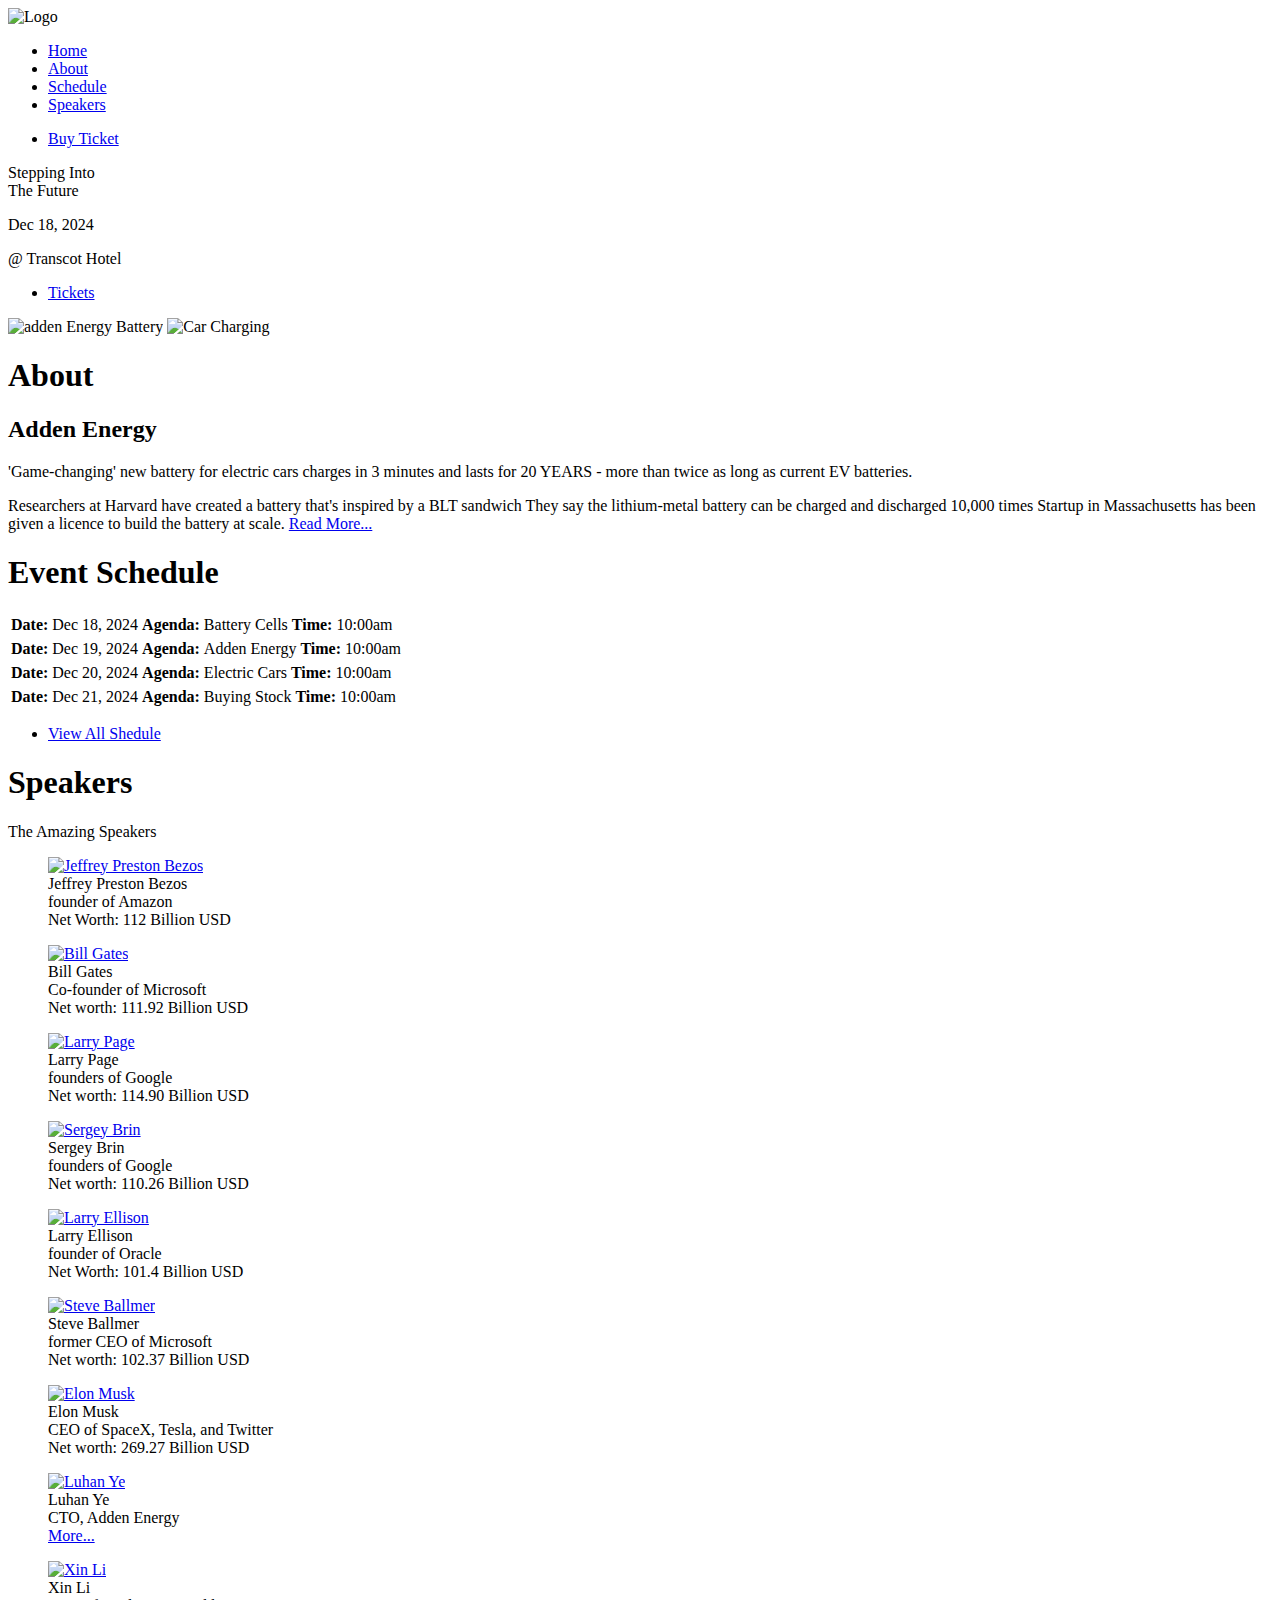
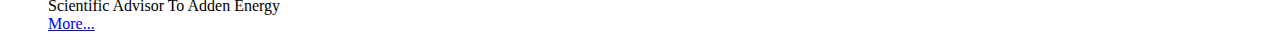
==== index.html @ 8a5a6073 "Add files via upload" ====
<!DOCTYPE html>
<html lang="en">
<head>
    <link rel="stylesheet" href="Css/style.css">
    <meta charset="UTF-8">
    <meta name="viewport" content="width=device-width, initial-scale=1.0"/>
    <meta name="application-name" content="Conference"/>
    <meta name="author" content="Heavens"/>
    <meta name="description" content="This is the Official Conference Webpage"/>
    <meta name="keywords" content="Conference, Ticket, Event"/>
    <title>Conference</title>
</head>
<body>
    <div class="container">
        <header>
            <!-- Menu -->
            <div class="top">
                <div class="logo">
                    <img src="Images/White Conference Logo.png" alt="Logo">
                </div>
                <div class="nav">
                    <ul>
                        <!-- <img src="Images/Conference Logo.png" alt="Logo"> -->
                        <li><a href="#top">Home</a></li>
                        <li><a href="#about">About</a></li>
                        <li><a href="#shedule">Schedule</a></li>
                        <li><a href="#speakers">Speakers</a></li>
                    </ul>
                </div>
                <div class="ticket">
                    <ul>
                        <li><a href="booking.html">Buy Ticket</a></li>
                    </ul>
                </div>
            </div>
            <!-- Main Page -->
            <section id="home">
                <div class="main">
                    <p class="theme">Stepping Into <br> The Future</p>
                    <p>Dec 18, 2024</p>
                    <p>@ Transcot Hotel</p>
                    <div class="mainTicket">
                        <ul>
                            <li><a href="booking.html">Tickets</a></li>
                        </ul>
                    </div>
                </div>
            </section>
        </header>
        <section id="about">
            <!-- About Page -->
            <div class="countDown">
                <img src="Images/battery.jpg" alt="adden Energy Battery"> 
                <img src="Images/carCharging.jpg" alt="Car Charging">
                <!-- <caption>Count Down</caption> -->
                <figcaption>
                    <p id="DDay"></p>
                </figcaption>
                    <script>
                    // Set the date we're counting down to
                    var countDownDate = new Date("Dec 18, 2024 15:37:25").getTime();

                    // Update the count down every 1 second
                    var x = setInterval(function() {

                    // Get today's date and time
                    var now = new Date().getTime();
                        
                    // Find the distance between now and the count down date
                    var distance = countDownDate - now;
                        
                    // Time calculations for days, hours, minutes and seconds
                    var days = Math.floor(distance / (1000 * 60 * 60 * 24));
                    var hours = Math.floor((distance % (1000 * 60 * 60 * 24)) / (1000 * 60 * 60));
                    var minutes = Math.floor((distance % (1000 * 60 * 60)) / (1000 * 60));
                    var seconds = Math.floor((distance % (1000 * 60)) / 1000);
                        
                    // Output the result in an element with id="demo"
                    document.getElementById("DDay").innerHTML = days + "D " + hours + "H "
                    + minutes + "M " + seconds + "S ";
                        
                    // If the count down is over, write some text 
                    if (distance < 0) {
                        clearInterval(x);
                        document.getElementById("DDay").innerHTML = "EXPIRED";
                    }
                    }, 1000);
                    </script>
                <!-- <p>3 Weeks: 5 Days : 24 Hours</p> -->
            </div>
            <div class="about">
                <h1>About </h1>
                <h2>Adden Energy</h2>
                <p>
                    'Game-changing' new battery for electric cars charges in 3 minutes and lasts for 20 YEARS - more than twice as long as current EV batteries.
                </p>
                <p>
                    Researchers at Harvard have created a battery that's inspired by a BLT sandwich
                    They say the lithium-metal battery can be charged and discharged 10,000 times
                    Startup in Massachusetts has been given a licence to build the battery at scale.
                    <a href="https://thesiliconreview.com/2022/09/harvard-adden-energy-electric-vehicles-battery">Read More...</a>
                </p>
            </div>
        </section>
        <section id="shedule">
            <div class="shedule">
                <h1>Event Schedule </h1>
                <table class="table">
                    <tr>
                        <th>Date:</th>
                        <td>Dec 18, 2024</td>
                        <th>Agenda:</th>
                        <td>Battery Cells</td>
                        <th>Time:</th>
                        <td>10:00am</td>
                    </tr>
                </table>
                <table>
                    <tr>
                        <th>Date:</th>
                        <td>Dec 19, 2024</td>
                        <th>Agenda:</th>
                        <td>Adden Energy</td>
                        <th>Time:</th>
                        <td>10:00am</td>
                    </tr>
                </table>
                <table>
                    <tr>
                        <th>Date:</th>
                        <td>Dec 20, 2024</td>
                        <th>Agenda:</th>
                        <td>Electric Cars</td>
                        <th>Time:</th>
                        <td>10:00am</td>
                    </tr>
                </table>
                <table>
                    <tr>
                        <th>Date:</th>
                        <td>Dec 21, 2024</td>
                        <th>Agenda:</th>
                        <td>Buying Stock</td>
                        <th>Time:</th>
                        <td>10:00am</td>
                    </tr>
                </table>
                <div class="viewShedule">
                    <ul>
                        <li><a href="#">View All Shedule</a></li>
                    </ul>
                </div>
            </div>
        </section>
        <section id="speakers">
            <!-- <p>
                Jeff Bezos, founder of Amazon
                Bill Gates, co-founder of Microsoft
                Larry Page and Sergey Brin, founders of Google
                Larry Ellison, founder of Oracle
                Steve Ballmer, former CEO of Microsoft
                Elon Musk, CEO of SpaceX, Tesla, and Twitter, with an estimated net worth of 175 billion U.S. dollars as of December 2022
            </p> -->
            <div class="speakers">
                <h1>Speakers</h1>
                <p>The Amazing Speakers</p>
                <div class="speakersScoll">
                    <article>
                        <figure>
                            <a href="https://www.bing.com/search?q=Jeffrey+Preston+Bezos&cvid=6971df4802f24ceb904c45645fd51935&FORM=ANAB01&PC=U531">
                                <img src="Images/JeffBezos.jpeg" alt="Jeffrey Preston Bezos">
                            </a>                           
                            <figcaption>
                                Jeffrey Preston Bezos<br>
                                founder of Amazon  <br>
                                Net Worth: 112 Billion USD
                            </figcaption>
                        </figure>
                    </article>
                    <article>
                        <figure>
                            <a href="https://www.bing.com/search?q=bill+gates&cvid=a401d408bcec4042b6da2331e4de3d8c&pglt=43&FORM=ANNTA1&PC=U531">
                                <img src="Images/BillGates.jpeg" alt="Bill Gates">
                            </a>
                            <figcaption>
                                Bill Gates <br>
                                Co-founder of Microsoft <br>
                                Net worth: 111.92 Billion USD
                            </figcaption>
                        </figure>
                    </article>
                    <article>
                        <figure>
                            <a href="https://www.bing.com/search?q=Larry+Page&cvid=eb2ca97e550e4eeaade53fe8870aa0d5&FORM=ANAB01&PC=U531">
                                <img src="Images/larryPage.jpeg" alt="Larry Page">
                            </a>
                            <figcaption>
                                Larry Page <br>
                                founders of Google <br>
                                Net worth: 114.90 Billion USD
                            </figcaption>
                        </figure>
                    </article>
                    <article>
                        <figure>
                            <a href="https://www.bing.com/search?q=Sergey+Brin&cvid=3c9c9ada44dd45ca81b48b167e4e3165&FORM=ANAB01&PC=U531">
                                <img src="Images/SergeyBrin.jpeg" alt="Sergey Brin">
                            </a>
                            <figcaption>
                                Sergey Brin <br>
                                founders of Google <br>
                                Net worth: 110.26 Billion USD
                            </figcaption>
                        </figure>
                    </article>
                    <article>
                        <figure>
                            <a href="https://www.bing.com/search?q=Larry+Ellison&cvid=702c16e2c2a445be99c9c946431cabb5&FORM=ANAB01&PC=U531">
                                <img src="Images/LarryEllison.jpeg" alt="Larry Ellison">
                            </a>
                            <figcaption>
                                Larry Ellison <br>
                                founder of Oracle <br>
                                Net Worth: 101.4 Billion USD
                            </figcaption>
                        </figure>
                    </article>
                    <article>
                        <figure>
                            <a href="https://www.bing.com/search?q=Steve+Ballmer&cvid=ecca372b1bdc42b48966cbcf9584f672&FORM=ANAB01&PC=U531">
                                <img src="Images/SteveBallmer.jpeg" alt="Steve Ballmer">
                            </a>
                            <figcaption>
                                Steve Ballmer <br>
                                former CEO of Microsoft <br>
                                Net worth: 102.37 Billion USD
                            </figcaption>
                        </figure>
                    </article>
                    <article>
                        <figure>
                            <a href="https://www.bing.com/search?q=Elon+Musk&cvid=8b1e06f440b0483786d3217087493631&FORM=ANAB01&PC=U531">
                                <img src="Images/ElonMusk.jpeg" alt="Elon Musk">
                            </a>
                            <figcaption>
                                Elon Musk <br>
                                CEO of SpaceX, Tesla, and Twitter <br>
                                Net worth: 269.27 Billion USD
                            </figcaption>
                        </figure>
                    </article>
                    <article>
                        <figure>
                            <a href="https://web.facebook.com/heavens.love.71/?_rdc=1&_rdr">
                                <img src="Images/Luhan Ye.png" alt="Luhan Ye">
                            </a>
                            <figcaption>
                                Luhan Ye <br>
                                CTO, Adden Energy <br>
                                <a href="https://www.addenenergy.com/team">More...</a>
                            </figcaption>
                        </figure>
                    </article>
                    <article>
                        <figure>
                            <a href="https://www.bing.com/search?q=Xin+Li%2C+Scientific+Advisor+to+Adden+Energy&cvid=74337c74f5ab467582aff6472af3c214&pglt=43&FORM=ANNTA1&PC=U531">
                                <img src="Images/Xin Li.jpeg" alt="Xin Li">
                            </a>
                            <figcaption>
                                Xin Li <br>
                                Scientific Advisor To Adden Energy <br>
                                <a href="https://seas.harvard.edu/news/2022/09/fast-charging-over-10000-cycles-future-electric-vehicles-harvard-engineers-solid-state">More...</a>
                            </figcaption>
                        </figure>
                    </article>
                </div>
            </div>
        </section>
        <footer>
            <p></p>
        </footer>
    </div>
</body>
</html>
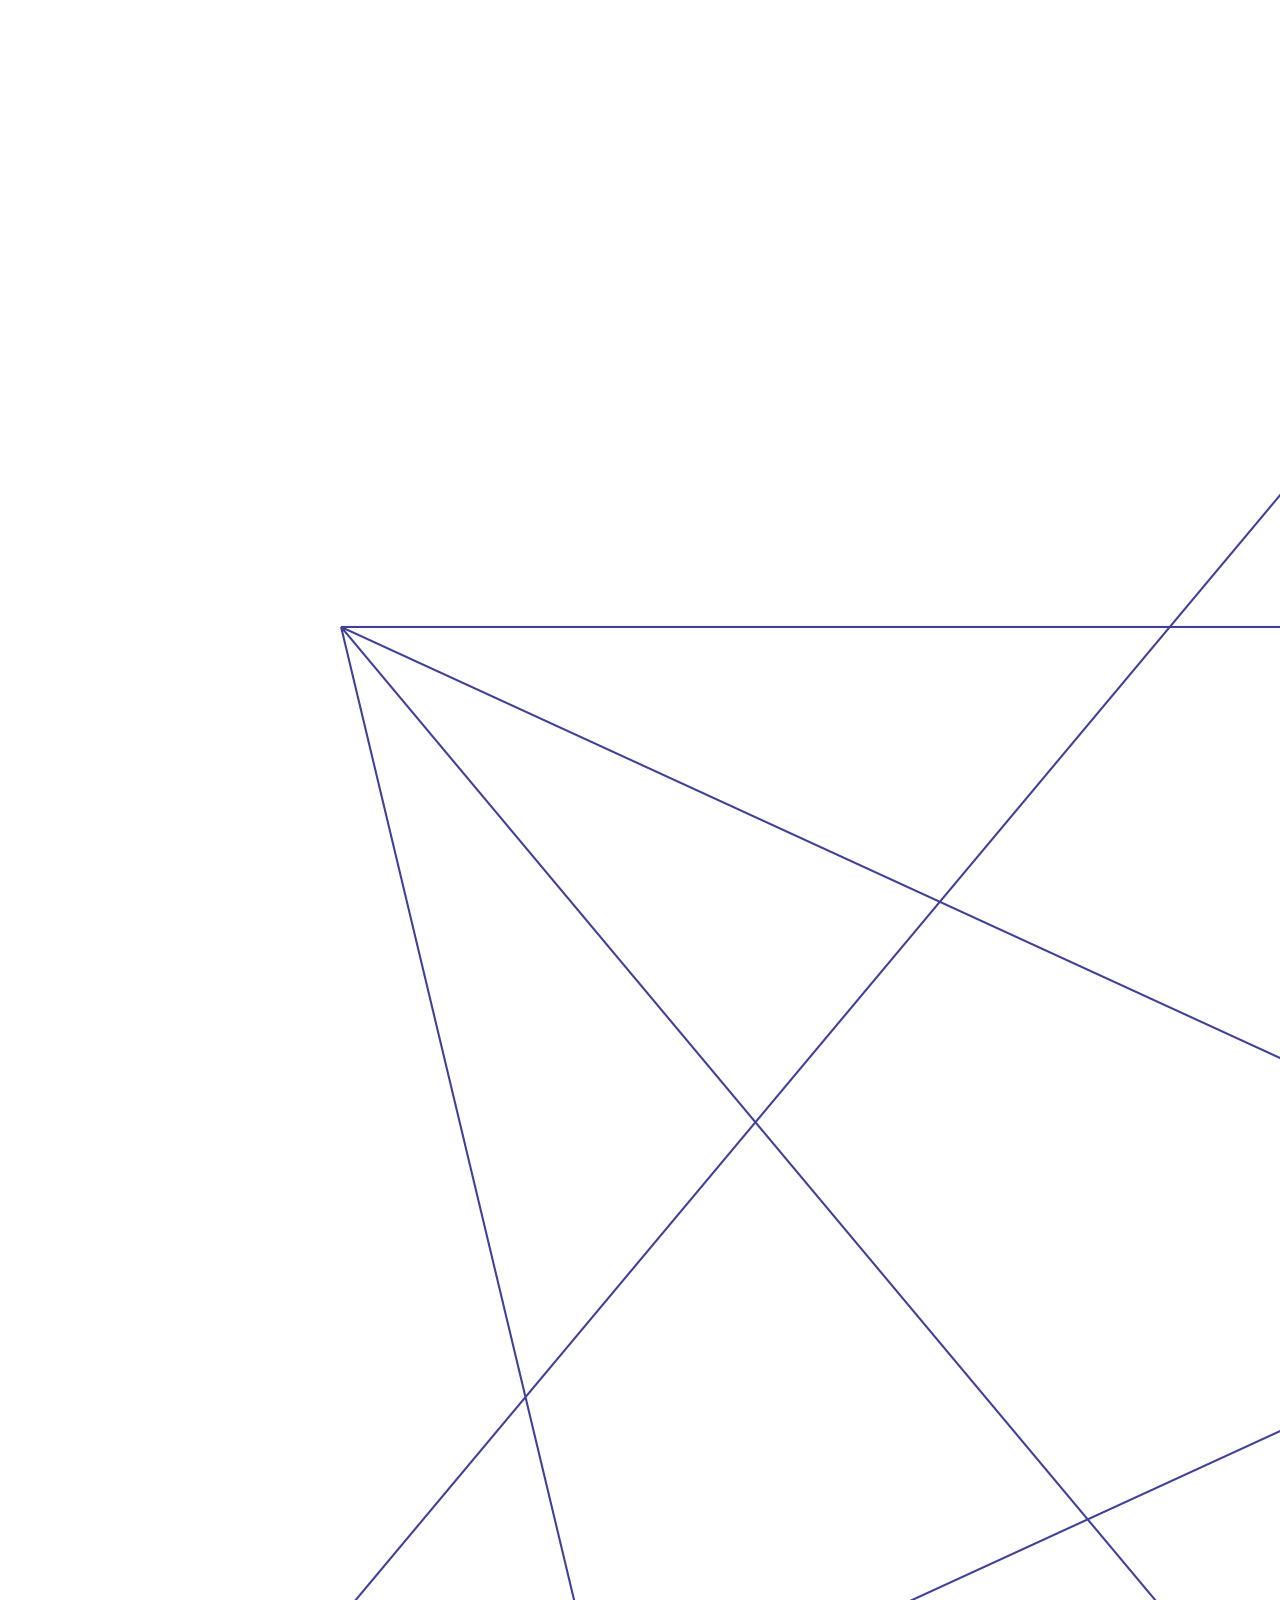
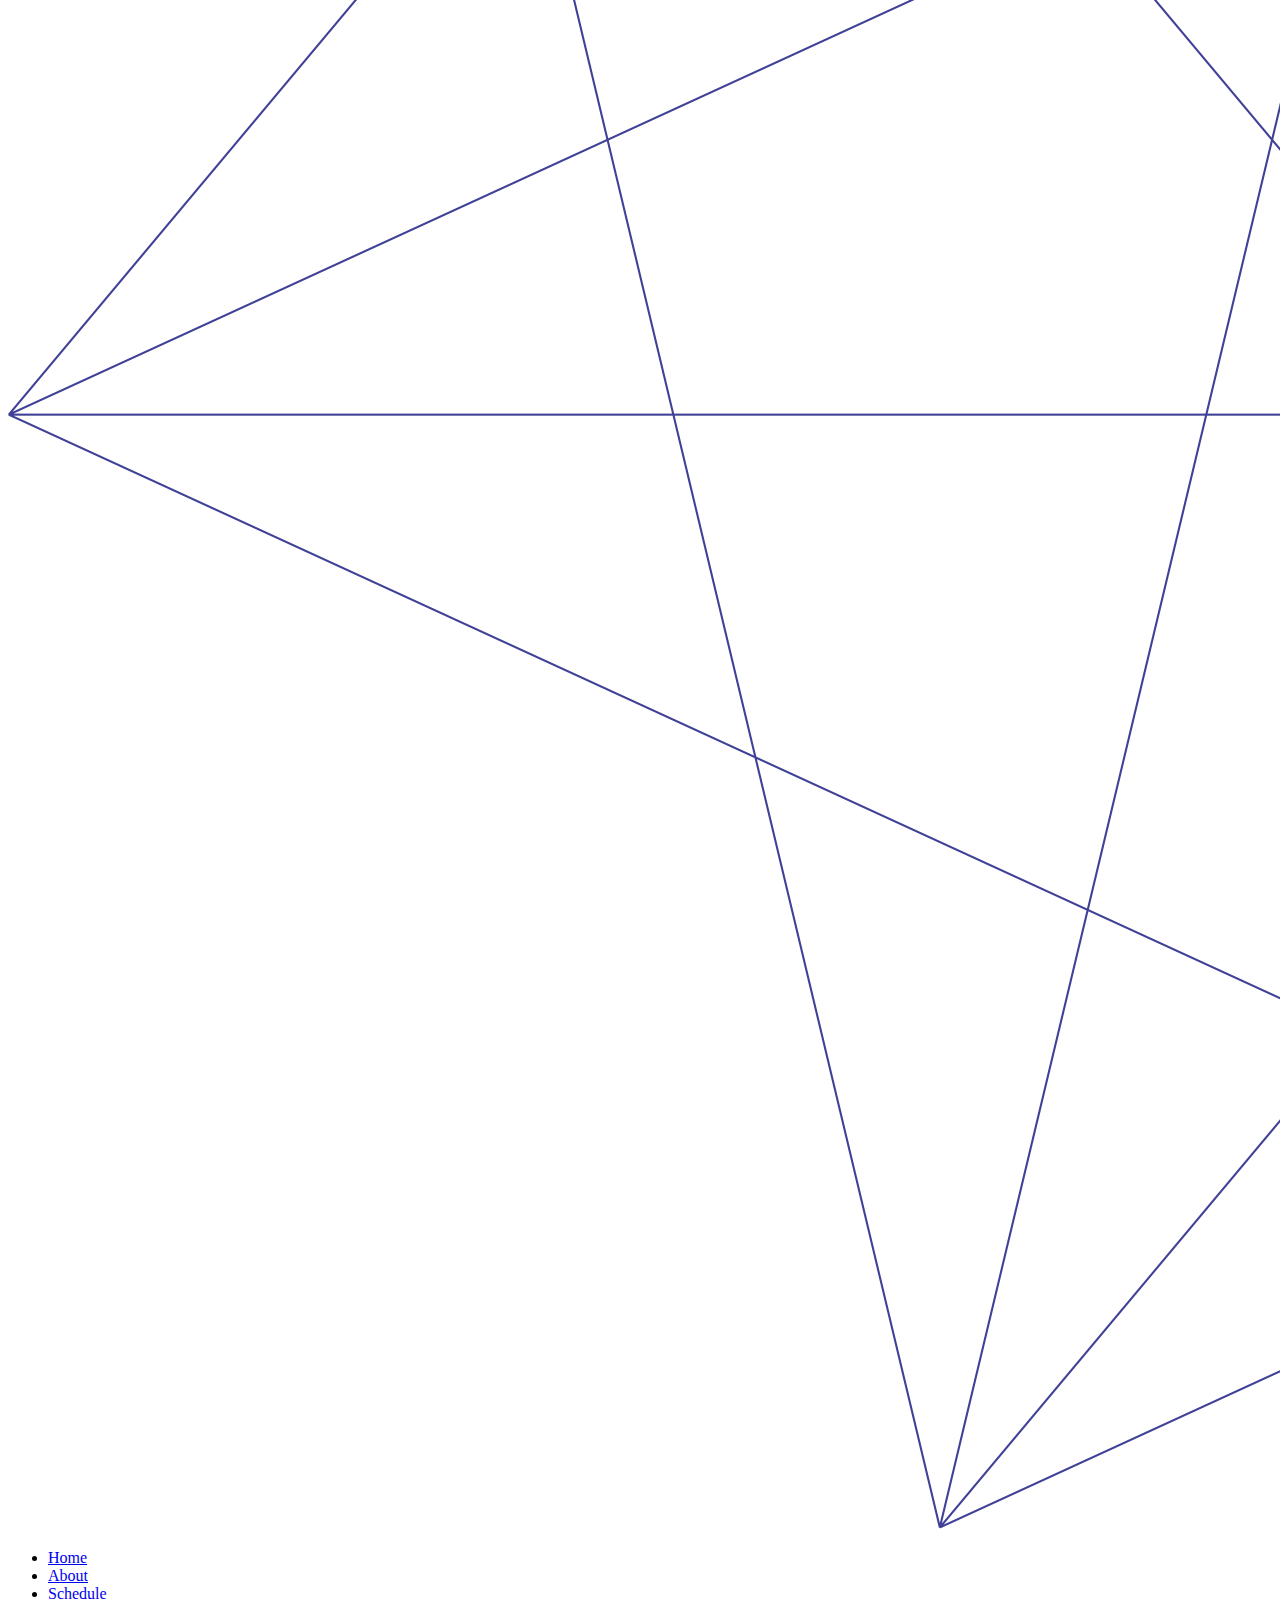
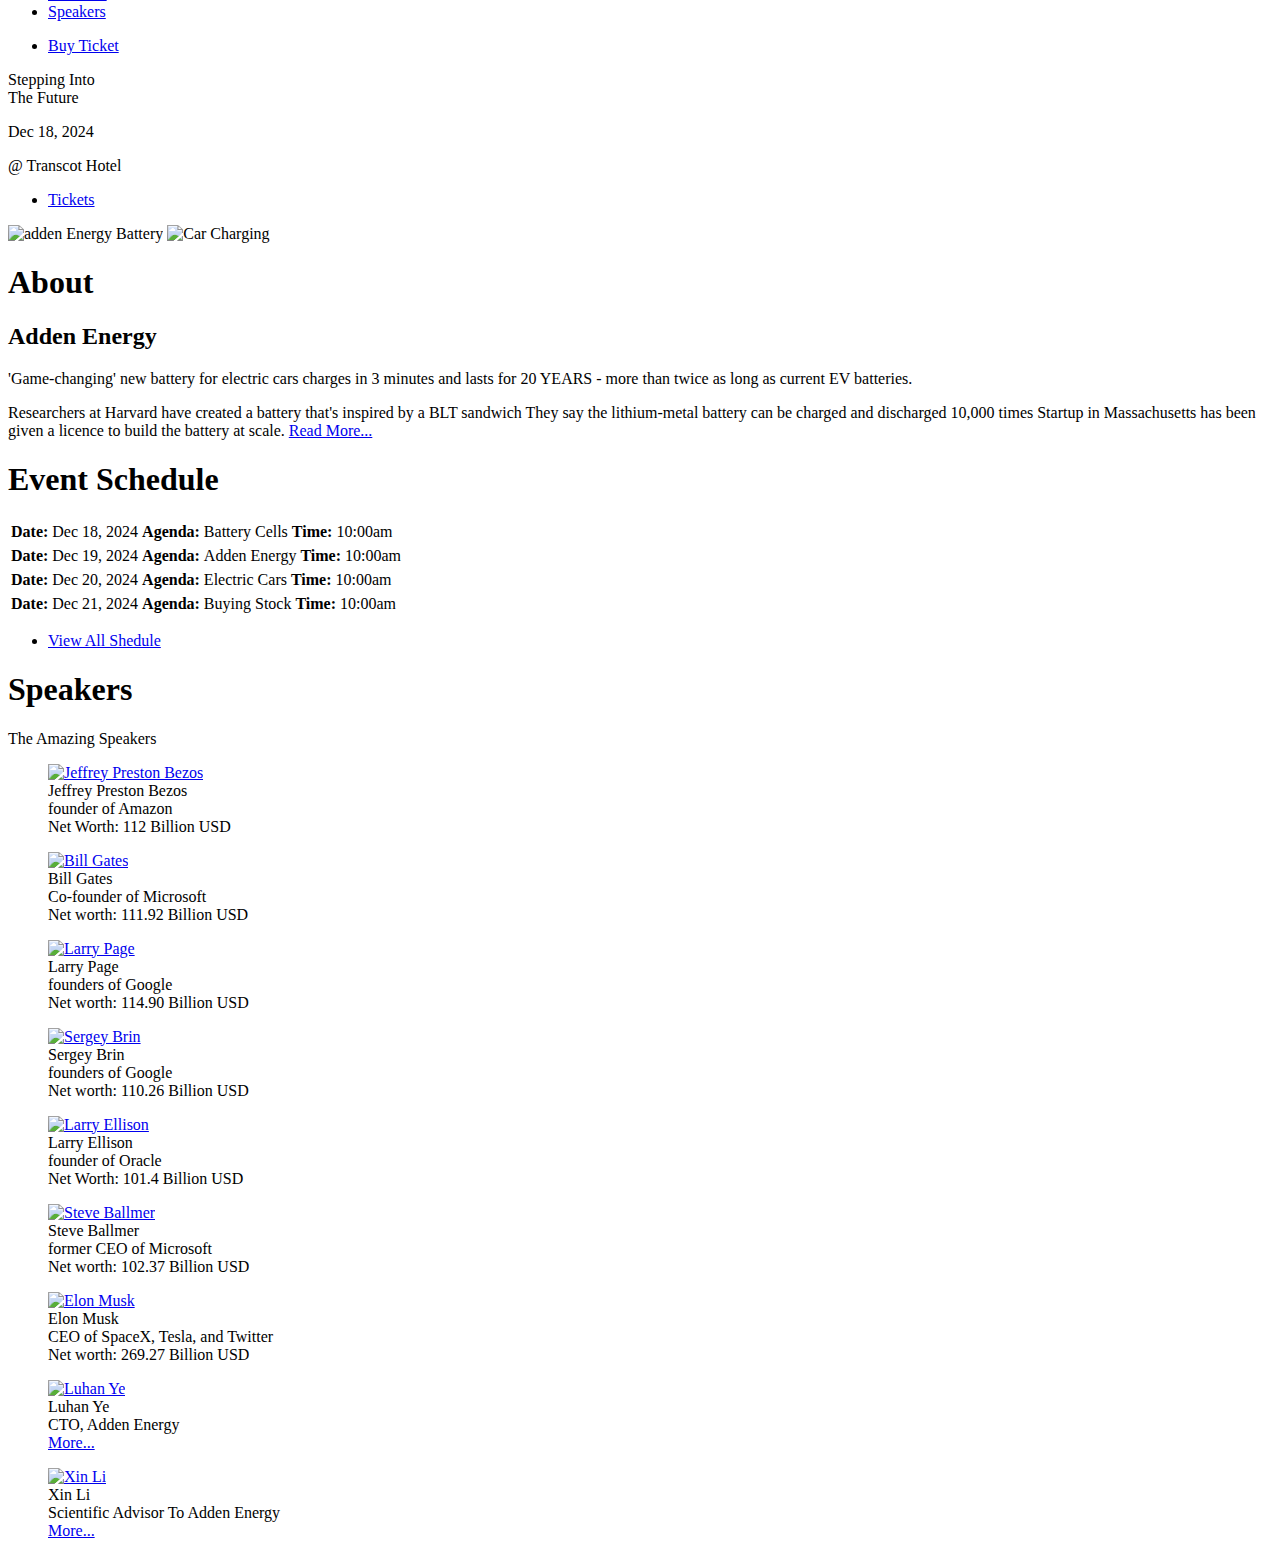
==== commit 4f087b51: "Update index.html" ====
--- a/index.html
+++ b/index.html
@@ -16,7 +16,7 @@
             <!-- Menu -->
             <div class="top">
                 <div class="logo">
-                    <img src="Images/White Conference Logo.png" alt="Logo">
+                    <img src="White Conference Logo.png" alt="Logo">
                 </div>
                 <div class="nav">
                     <ul>
@@ -281,4 +281,4 @@
         </footer>
     </div>
 </body>
-</html>+</html>
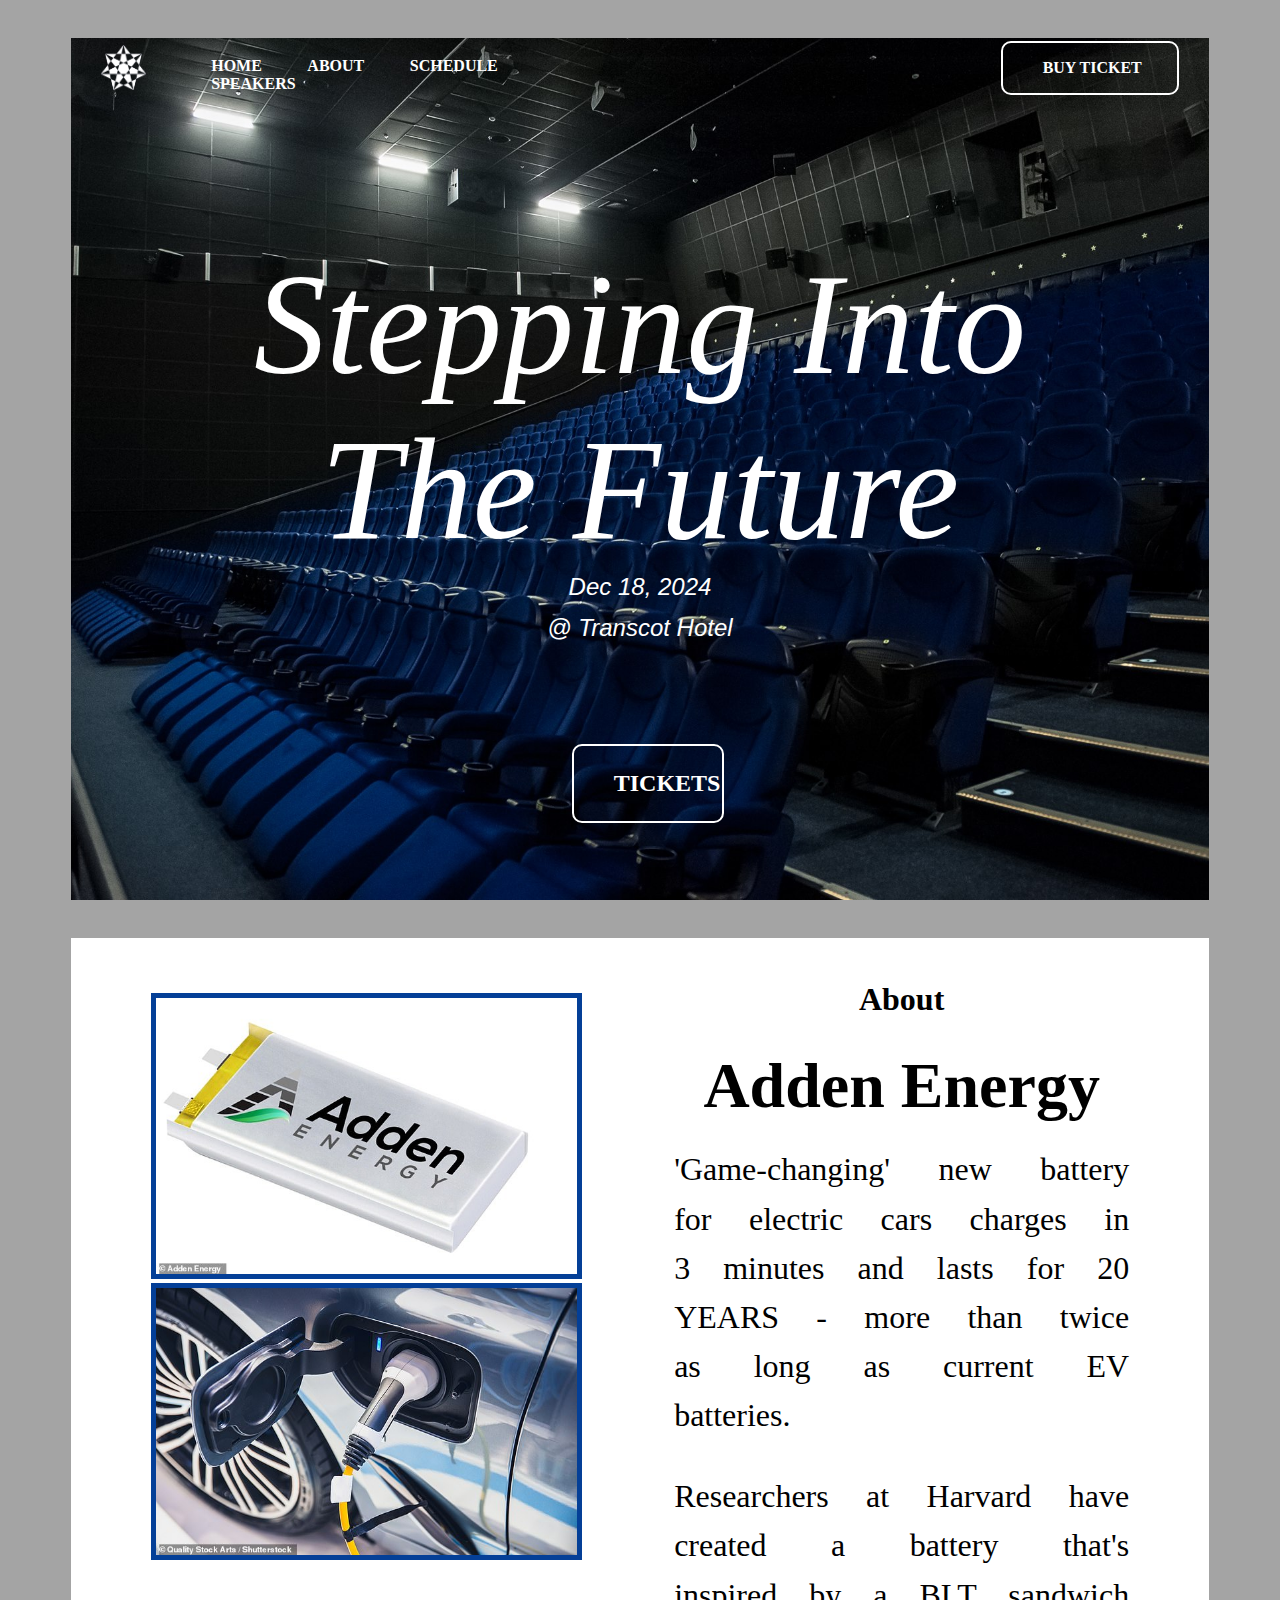
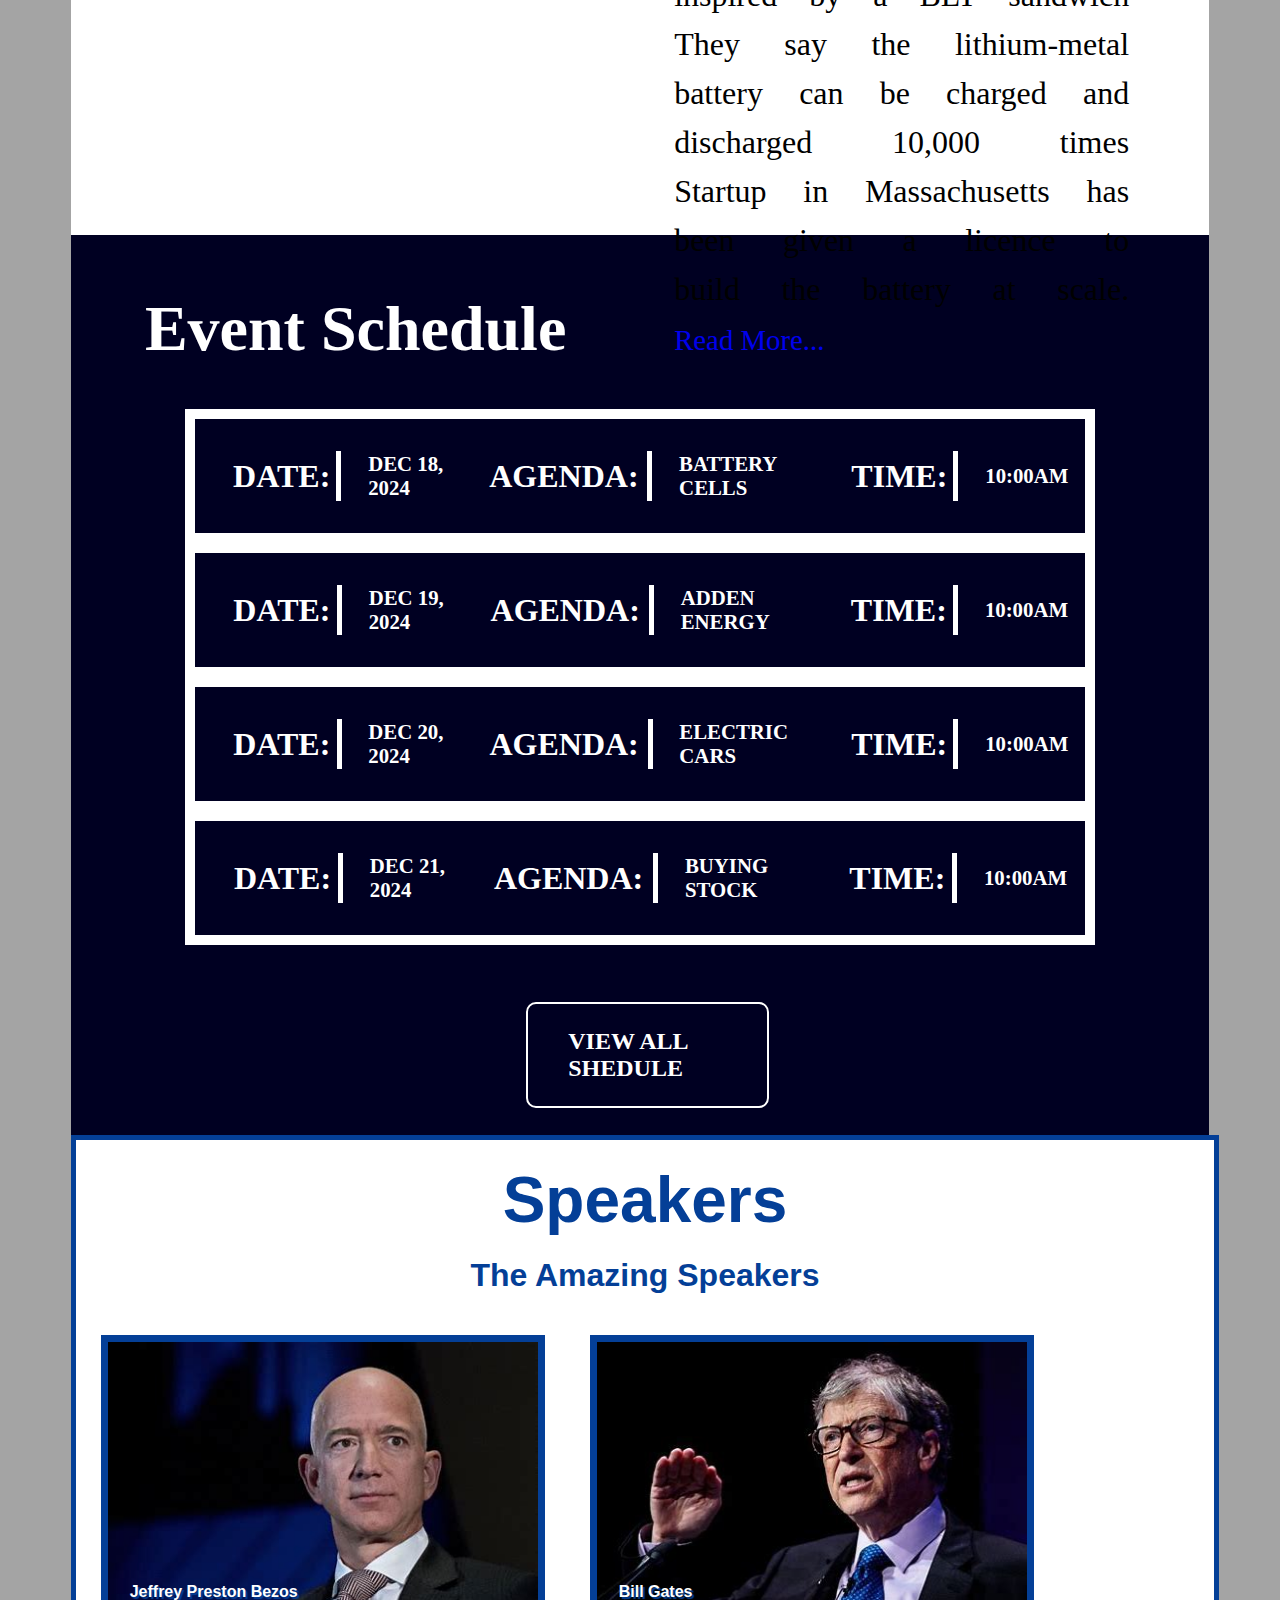
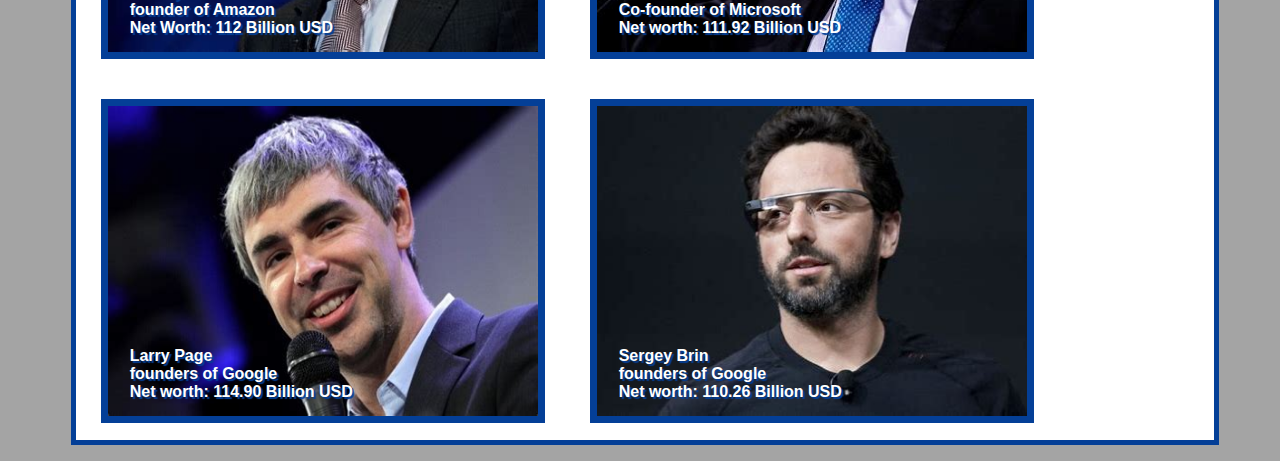
==== commit f23b0f34: "Update index.html" ====
--- a/index.html
+++ b/index.html
@@ -1,7 +1,7 @@
 <!DOCTYPE html>
 <html lang="en">
 <head>
-    <link rel="stylesheet" href="Css/style.css">
+    <link rel="stylesheet" href="style.css">
     <meta charset="UTF-8">
     <meta name="viewport" content="width=device-width, initial-scale=1.0"/>
     <meta name="application-name" content="Conference"/>
@@ -50,8 +50,8 @@
         <section id="about">
             <!-- About Page -->
             <div class="countDown">
-                <img src="Images/battery.jpg" alt="adden Energy Battery"> 
-                <img src="Images/carCharging.jpg" alt="Car Charging">
+                <img src="battery.jpg" alt="adden Energy Battery"> 
+                <img src="carCharging.jpg" alt="Car Charging">
                 <!-- <caption>Count Down</caption> -->
                 <figcaption>
                     <p id="DDay"></p>
@@ -168,7 +168,7 @@
                     <article>
                         <figure>
                             <a href="https://www.bing.com/search?q=Jeffrey+Preston+Bezos&cvid=6971df4802f24ceb904c45645fd51935&FORM=ANAB01&PC=U531">
-                                <img src="Images/JeffBezos.jpeg" alt="Jeffrey Preston Bezos">
+                                <img src="JeffBezos.jpeg" alt="Jeffrey Preston Bezos">
                             </a>                           
                             <figcaption>
                                 Jeffrey Preston Bezos<br>
@@ -180,7 +180,7 @@
                     <article>
                         <figure>
                             <a href="https://www.bing.com/search?q=bill+gates&cvid=a401d408bcec4042b6da2331e4de3d8c&pglt=43&FORM=ANNTA1&PC=U531">
-                                <img src="Images/BillGates.jpeg" alt="Bill Gates">
+                                <img src="BillGates.jpeg" alt="Bill Gates">
                             </a>
                             <figcaption>
                                 Bill Gates <br>
@@ -192,7 +192,7 @@
                     <article>
                         <figure>
                             <a href="https://www.bing.com/search?q=Larry+Page&cvid=eb2ca97e550e4eeaade53fe8870aa0d5&FORM=ANAB01&PC=U531">
-                                <img src="Images/larryPage.jpeg" alt="Larry Page">
+                                <img src="larryPage.jpeg" alt="Larry Page">
                             </a>
                             <figcaption>
                                 Larry Page <br>
@@ -204,7 +204,7 @@
                     <article>
                         <figure>
                             <a href="https://www.bing.com/search?q=Sergey+Brin&cvid=3c9c9ada44dd45ca81b48b167e4e3165&FORM=ANAB01&PC=U531">
-                                <img src="Images/SergeyBrin.jpeg" alt="Sergey Brin">
+                                <img src="SergeyBrin.jpeg" alt="Sergey Brin">
                             </a>
                             <figcaption>
                                 Sergey Brin <br>
@@ -216,7 +216,7 @@
                     <article>
                         <figure>
                             <a href="https://www.bing.com/search?q=Larry+Ellison&cvid=702c16e2c2a445be99c9c946431cabb5&FORM=ANAB01&PC=U531">
-                                <img src="Images/LarryEllison.jpeg" alt="Larry Ellison">
+                                <img src="LarryEllison.jpeg" alt="Larry Ellison">
                             </a>
                             <figcaption>
                                 Larry Ellison <br>
@@ -228,7 +228,7 @@
                     <article>
                         <figure>
                             <a href="https://www.bing.com/search?q=Steve+Ballmer&cvid=ecca372b1bdc42b48966cbcf9584f672&FORM=ANAB01&PC=U531">
-                                <img src="Images/SteveBallmer.jpeg" alt="Steve Ballmer">
+                                <img src="SteveBallmer.jpeg" alt="Steve Ballmer">
                             </a>
                             <figcaption>
                                 Steve Ballmer <br>
@@ -240,7 +240,7 @@
                     <article>
                         <figure>
                             <a href="https://www.bing.com/search?q=Elon+Musk&cvid=8b1e06f440b0483786d3217087493631&FORM=ANAB01&PC=U531">
-                                <img src="Images/ElonMusk.jpeg" alt="Elon Musk">
+                                <img src="ElonMusk.jpeg" alt="Elon Musk">
                             </a>
                             <figcaption>
                                 Elon Musk <br>
@@ -252,7 +252,7 @@
                     <article>
                         <figure>
                             <a href="https://web.facebook.com/heavens.love.71/?_rdc=1&_rdr">
-                                <img src="Images/Luhan Ye.png" alt="Luhan Ye">
+                                <img src="Luhan Ye.png" alt="Luhan Ye">
                             </a>
                             <figcaption>
                                 Luhan Ye <br>
@@ -264,7 +264,7 @@
                     <article>
                         <figure>
                             <a href="https://www.bing.com/search?q=Xin+Li%2C+Scientific+Advisor+to+Adden+Energy&cvid=74337c74f5ab467582aff6472af3c214&pglt=43&FORM=ANNTA1&PC=U531">
-                                <img src="Images/Xin Li.jpeg" alt="Xin Li">
+                                <img src="Xin Li.jpeg" alt="Xin Li">
                             </a>
                             <figcaption>
                                 Xin Li <br>
--- a/style.css
+++ b/style.css
@@ -0,0 +1,436 @@
+body{
+    /* #002E82 */
+    background-color: #a4a4a4;
+    /* background-color: #000022;
+    background-image: url("data:image/svg+xml,%3Csvg xmlns='http://www.w3.org/2000/svg' width='1073' height='1073' viewBox='0 0 800 800'%3E%3Cg fill='none' stroke-opacity='0.28'%3E%3Cg stroke='%23026' stroke-width='17'%3E%3Cline x1='-8' y1='-8' x2='808' y2='808'/%3E%3Cline x1='-8' y1='792' x2='808' y2='1608'/%3E%3Cline x1='-8' y1='-808' x2='808' y2='8'/%3E%3C/g%3E%3Cg stroke='%23002163' stroke-width='16'%3E%3Cline x1='-8' y1='767' x2='808' y2='1583'/%3E%3Cline x1='-8' y1='17' x2='808' y2='833'/%3E%3Cline x1='-8' y1='-33' x2='808' y2='783'/%3E%3Cline x1='-8' y1='-783' x2='808' y2='33'/%3E%3C/g%3E%3Cg stroke='%23002060' stroke-width='15'%3E%3Cline x1='-8' y1='742' x2='808' y2='1558'/%3E%3Cline x1='-8' y1='42' x2='808' y2='858'/%3E%3Cline x1='-8' y1='-58' x2='808' y2='758'/%3E%3Cline x1='-8' y1='-758' x2='808' y2='58'/%3E%3C/g%3E%3Cg stroke='%23001f5c' stroke-width='14'%3E%3Cline x1='-8' y1='67' x2='808' y2='883'/%3E%3Cline x1='-8' y1='717' x2='808' y2='1533'/%3E%3Cline x1='-8' y1='-733' x2='808' y2='83'/%3E%3Cline x1='-8' y1='-83' x2='808' y2='733'/%3E%3C/g%3E%3Cg stroke='%23001e59' stroke-width='13'%3E%3Cline x1='-8' y1='92' x2='808' y2='908'/%3E%3Cline x1='-8' y1='692' x2='808' y2='1508'/%3E%3Cline x1='-8' y1='-108' x2='808' y2='708'/%3E%3Cline x1='-8' y1='-708' x2='808' y2='108'/%3E%3C/g%3E%3Cg stroke='%23001d56' stroke-width='12'%3E%3Cline x1='-8' y1='667' x2='808' y2='1483'/%3E%3Cline x1='-8' y1='117' x2='808' y2='933'/%3E%3Cline x1='-8' y1='-133' x2='808' y2='683'/%3E%3Cline x1='-8' y1='-683' x2='808' y2='133'/%3E%3C/g%3E%3Cg stroke='%23001c53' stroke-width='11'%3E%3Cline x1='-8' y1='642' x2='808' y2='1458'/%3E%3Cline x1='-8' y1='142' x2='808' y2='958'/%3E%3Cline x1='-8' y1='-158' x2='808' y2='658'/%3E%3Cline x1='-8' y1='-658' x2='808' y2='158'/%3E%3C/g%3E%3Cg stroke='%23001b4f' stroke-width='10'%3E%3Cline x1='-8' y1='167' x2='808' y2='983'/%3E%3Cline x1='-8' y1='617' x2='808' y2='1433'/%3E%3Cline x1='-8' y1='-633' x2='808' y2='183'/%3E%3Cline x1='-8' y1='-183' x2='808' y2='633'/%3E%3C/g%3E%3Cg stroke='%23001a4c' stroke-width='9'%3E%3Cline x1='-8' y1='592' x2='808' y2='1408'/%3E%3Cline x1='-8' y1='192' x2='808' y2='1008'/%3E%3Cline x1='-8' y1='-608' x2='808' y2='208'/%3E%3Cline x1='-8' y1='-208' x2='808' y2='608'/%3E%3C/g%3E%3Cg stroke='%23001949' stroke-width='8'%3E%3Cline x1='-8' y1='567' x2='808' y2='1383'/%3E%3Cline x1='-8' y1='217' x2='808' y2='1033'/%3E%3Cline x1='-8' y1='-233' x2='808' y2='583'/%3E%3Cline x1='-8' y1='-583' x2='808' y2='233'/%3E%3C/g%3E%3Cg stroke='%23001846' stroke-width='7'%3E%3Cline x1='-8' y1='242' x2='808' y2='1058'/%3E%3Cline x1='-8' y1='542' x2='808' y2='1358'/%3E%3Cline x1='-8' y1='-558' x2='808' y2='258'/%3E%3Cline x1='-8' y1='-258' x2='808' y2='558'/%3E%3C/g%3E%3Cg stroke='%23001743' stroke-width='6'%3E%3Cline x1='-8' y1='267' x2='808' y2='1083'/%3E%3Cline x1='-8' y1='517' x2='808' y2='1333'/%3E%3Cline x1='-8' y1='-533' x2='808' y2='283'/%3E%3Cline x1='-8' y1='-283' x2='808' y2='533'/%3E%3C/g%3E%3Cg stroke='%2300163f' stroke-width='5'%3E%3Cline x1='-8' y1='292' x2='808' y2='1108'/%3E%3Cline x1='-8' y1='492' x2='808' y2='1308'/%3E%3Cline x1='-8' y1='-308' x2='808' y2='508'/%3E%3Cline x1='-8' y1='-508' x2='808' y2='308'/%3E%3C/g%3E%3Cg stroke='%2300153c' stroke-width='4'%3E%3Cline x1='-8' y1='467' x2='808' y2='1283'/%3E%3Cline x1='-8' y1='317' x2='808' y2='1133'/%3E%3Cline x1='-8' y1='-333' x2='808' y2='483'/%3E%3Cline x1='-8' y1='-483' x2='808' y2='333'/%3E%3C/g%3E%3Cg stroke='%23001439' stroke-width='3'%3E%3Cline x1='-8' y1='342' x2='808' y2='1158'/%3E%3Cline x1='-8' y1='442' x2='808' y2='1258'/%3E%3Cline x1='-8' y1='-458' x2='808' y2='358'/%3E%3Cline x1='-8' y1='-358' x2='808' y2='458'/%3E%3C/g%3E%3Cg stroke='%23001336' stroke-width='2'%3E%3Cline x1='-8' y1='367' x2='808' y2='1183'/%3E%3Cline x1='-8' y1='417' x2='808' y2='1233'/%3E%3Cline x1='-8' y1='-433' x2='808' y2='383'/%3E%3Cline x1='-8' y1='-383' x2='808' y2='433'/%3E%3C/g%3E%3Cg stroke='%23013' stroke-width='1'%3E%3Cline x1='-8' y1='392' x2='808' y2='1208'/%3E%3Cline x1='-8' y1='-408' x2='808' y2='408'/%3E%3C/g%3E%3C/g%3E%3C/svg%3E");
+    background-attachment: fixed;; */
+
+    /* background-color: #040746;
+    background-image: url("data:image/svg+xml,%3Csvg xmlns='http://www.w3.org/2000/svg' width='400' height='200' viewBox='0 0 160 80'%3E%3Cg fill='%23010536' %3E%3Cpolygon points='0 10 0 0 10 0'/%3E%3Cpolygon points='0 40 0 30 10 30'/%3E%3Cpolygon points='0 30 0 20 10 20'/%3E%3Cpolygon points='0 70 0 60 10 60'/%3E%3Cpolygon points='0 80 0 70 10 70'/%3E%3Cpolygon points='50 80 50 70 60 70'/%3E%3Cpolygon points='10 20 10 10 20 10'/%3E%3Cpolygon points='10 40 10 30 20 30'/%3E%3Cpolygon points='20 10 20 0 30 0'/%3E%3Cpolygon points='10 10 10 0 20 0'/%3E%3Cpolygon points='30 20 30 10 40 10'/%3E%3Cpolygon points='20 20 20 40 40 20'/%3E%3Cpolygon points='40 10 40 0 50 0'/%3E%3Cpolygon points='40 20 40 10 50 10'/%3E%3Cpolygon points='40 40 40 30 50 30'/%3E%3Cpolygon points='30 40 30 30 40 30'/%3E%3Cpolygon points='40 60 40 50 50 50'/%3E%3Cpolygon points='50 30 50 20 60 20'/%3E%3Cpolygon points='40 60 40 80 60 60'/%3E%3Cpolygon points='50 40 50 60 70 40'/%3E%3Cpolygon points='60 0 60 20 80 0'/%3E%3Cpolygon points='70 30 70 20 80 20'/%3E%3Cpolygon points='70 40 70 30 80 30'/%3E%3Cpolygon points='60 60 60 80 80 60'/%3E%3Cpolygon points='80 10 80 0 90 0'/%3E%3Cpolygon points='70 40 70 60 90 40'/%3E%3Cpolygon points='80 60 80 50 90 50'/%3E%3Cpolygon points='60 30 60 20 70 20'/%3E%3Cpolygon points='80 70 80 80 90 80 100 70'/%3E%3Cpolygon points='80 10 80 40 110 10'/%3E%3Cpolygon points='110 40 110 30 120 30'/%3E%3Cpolygon points='90 40 90 70 120 40'/%3E%3Cpolygon points='10 50 10 80 40 50'/%3E%3Cpolygon points='110 60 110 50 120 50'/%3E%3Cpolygon points='100 60 100 80 120 60'/%3E%3Cpolygon points='110 0 110 20 130 0'/%3E%3Cpolygon points='120 30 120 20 130 20'/%3E%3Cpolygon points='130 10 130 0 140 0'/%3E%3Cpolygon points='130 30 130 20 140 20'/%3E%3Cpolygon points='120 40 120 30 130 30'/%3E%3Cpolygon points='130 50 130 40 140 40'/%3E%3Cpolygon points='120 50 120 70 140 50'/%3E%3Cpolygon points='110 70 110 80 130 80 140 70'/%3E%3Cpolygon points='140 10 140 0 150 0'/%3E%3Cpolygon points='140 20 140 10 150 10'/%3E%3Cpolygon points='140 40 140 30 150 30'/%3E%3Cpolygon points='140 50 140 40 150 40'/%3E%3Cpolygon points='140 70 140 60 150 60'/%3E%3Cpolygon points='150 20 150 40 160 30 160 20'/%3E%3Cpolygon points='150 60 150 50 160 50'/%3E%3Cpolygon points='140 70 140 80 150 80 160 70'/%3E%3C/g%3E%3C/svg%3E"); */
+}
+@media screen and (max-width:770px){
+    .container{
+        width: 90%;
+        margin-left: 5%;
+        margin-top: 3%;
+    }
+    .nav{
+        /* border: 2px solid black; */
+        margin-top: 0.1px;
+        float: left;
+        margin-right: 0.1px;
+        width: 4%;
+        margin-left: 5px;
+    }
+    .logo img{
+        width: 90%;
+        height: 90%;
+        margin-top: 7px;
+        margin-left: 30px;
+    }
+    .logo{
+        height: 1px;
+        width: 1px;
+        float: left;
+    }
+}
+
+.container{
+    width: 90%;
+    margin-left: 5%;
+    margin-top: 3%;
+}
+
+header{
+    background-image: url(hall3.jpg);
+    /* background-color: #000022;
+    background-image: url("data:image/svg+xml,%3Csvg xmlns='http://www.w3.org/2000/svg' width='1073' height='1073' viewBox='0 0 800 800'%3E%3Cg fill='none' stroke-opacity='0.28'%3E%3Cg stroke='%23026' stroke-width='17'%3E%3Cline x1='-8' y1='-8' x2='808' y2='808'/%3E%3Cline x1='-8' y1='792' x2='808' y2='1608'/%3E%3Cline x1='-8' y1='-808' x2='808' y2='8'/%3E%3C/g%3E%3Cg stroke='%23002163' stroke-width='16'%3E%3Cline x1='-8' y1='767' x2='808' y2='1583'/%3E%3Cline x1='-8' y1='17' x2='808' y2='833'/%3E%3Cline x1='-8' y1='-33' x2='808' y2='783'/%3E%3Cline x1='-8' y1='-783' x2='808' y2='33'/%3E%3C/g%3E%3Cg stroke='%23002060' stroke-width='15'%3E%3Cline x1='-8' y1='742' x2='808' y2='1558'/%3E%3Cline x1='-8' y1='42' x2='808' y2='858'/%3E%3Cline x1='-8' y1='-58' x2='808' y2='758'/%3E%3Cline x1='-8' y1='-758' x2='808' y2='58'/%3E%3C/g%3E%3Cg stroke='%23001f5c' stroke-width='14'%3E%3Cline x1='-8' y1='67' x2='808' y2='883'/%3E%3Cline x1='-8' y1='717' x2='808' y2='1533'/%3E%3Cline x1='-8' y1='-733' x2='808' y2='83'/%3E%3Cline x1='-8' y1='-83' x2='808' y2='733'/%3E%3C/g%3E%3Cg stroke='%23001e59' stroke-width='13'%3E%3Cline x1='-8' y1='92' x2='808' y2='908'/%3E%3Cline x1='-8' y1='692' x2='808' y2='1508'/%3E%3Cline x1='-8' y1='-108' x2='808' y2='708'/%3E%3Cline x1='-8' y1='-708' x2='808' y2='108'/%3E%3C/g%3E%3Cg stroke='%23001d56' stroke-width='12'%3E%3Cline x1='-8' y1='667' x2='808' y2='1483'/%3E%3Cline x1='-8' y1='117' x2='808' y2='933'/%3E%3Cline x1='-8' y1='-133' x2='808' y2='683'/%3E%3Cline x1='-8' y1='-683' x2='808' y2='133'/%3E%3C/g%3E%3Cg stroke='%23001c53' stroke-width='11'%3E%3Cline x1='-8' y1='642' x2='808' y2='1458'/%3E%3Cline x1='-8' y1='142' x2='808' y2='958'/%3E%3Cline x1='-8' y1='-158' x2='808' y2='658'/%3E%3Cline x1='-8' y1='-658' x2='808' y2='158'/%3E%3C/g%3E%3Cg stroke='%23001b4f' stroke-width='10'%3E%3Cline x1='-8' y1='167' x2='808' y2='983'/%3E%3Cline x1='-8' y1='617' x2='808' y2='1433'/%3E%3Cline x1='-8' y1='-633' x2='808' y2='183'/%3E%3Cline x1='-8' y1='-183' x2='808' y2='633'/%3E%3C/g%3E%3Cg stroke='%23001a4c' stroke-width='9'%3E%3Cline x1='-8' y1='592' x2='808' y2='1408'/%3E%3Cline x1='-8' y1='192' x2='808' y2='1008'/%3E%3Cline x1='-8' y1='-608' x2='808' y2='208'/%3E%3Cline x1='-8' y1='-208' x2='808' y2='608'/%3E%3C/g%3E%3Cg stroke='%23001949' stroke-width='8'%3E%3Cline x1='-8' y1='567' x2='808' y2='1383'/%3E%3Cline x1='-8' y1='217' x2='808' y2='1033'/%3E%3Cline x1='-8' y1='-233' x2='808' y2='583'/%3E%3Cline x1='-8' y1='-583' x2='808' y2='233'/%3E%3C/g%3E%3Cg stroke='%23001846' stroke-width='7'%3E%3Cline x1='-8' y1='242' x2='808' y2='1058'/%3E%3Cline x1='-8' y1='542' x2='808' y2='1358'/%3E%3Cline x1='-8' y1='-558' x2='808' y2='258'/%3E%3Cline x1='-8' y1='-258' x2='808' y2='558'/%3E%3C/g%3E%3Cg stroke='%23001743' stroke-width='6'%3E%3Cline x1='-8' y1='267' x2='808' y2='1083'/%3E%3Cline x1='-8' y1='517' x2='808' y2='1333'/%3E%3Cline x1='-8' y1='-533' x2='808' y2='283'/%3E%3Cline x1='-8' y1='-283' x2='808' y2='533'/%3E%3C/g%3E%3Cg stroke='%2300163f' stroke-width='5'%3E%3Cline x1='-8' y1='292' x2='808' y2='1108'/%3E%3Cline x1='-8' y1='492' x2='808' y2='1308'/%3E%3Cline x1='-8' y1='-308' x2='808' y2='508'/%3E%3Cline x1='-8' y1='-508' x2='808' y2='308'/%3E%3C/g%3E%3Cg stroke='%2300153c' stroke-width='4'%3E%3Cline x1='-8' y1='467' x2='808' y2='1283'/%3E%3Cline x1='-8' y1='317' x2='808' y2='1133'/%3E%3Cline x1='-8' y1='-333' x2='808' y2='483'/%3E%3Cline x1='-8' y1='-483' x2='808' y2='333'/%3E%3C/g%3E%3Cg stroke='%23001439' stroke-width='3'%3E%3Cline x1='-8' y1='342' x2='808' y2='1158'/%3E%3Cline x1='-8' y1='442' x2='808' y2='1258'/%3E%3Cline x1='-8' y1='-458' x2='808' y2='358'/%3E%3Cline x1='-8' y1='-358' x2='808' y2='458'/%3E%3C/g%3E%3Cg stroke='%23001336' stroke-width='2'%3E%3Cline x1='-8' y1='367' x2='808' y2='1183'/%3E%3Cline x1='-8' y1='417' x2='808' y2='1233'/%3E%3Cline x1='-8' y1='-433' x2='808' y2='383'/%3E%3Cline x1='-8' y1='-383' x2='808' y2='433'/%3E%3C/g%3E%3Cg stroke='%23013' stroke-width='1'%3E%3Cline x1='-8' y1='392' x2='808' y2='1208'/%3E%3Cline x1='-8' y1='-408' x2='808' y2='408'/%3E%3C/g%3E%3C/g%3E%3C/svg%3E"); */
+    background-attachment: fixed;
+    background-repeat: no-repeat;
+    height: 900px;
+    background-size: cover;
+}
+
+a{
+    text-decoration: none;
+    text-transform: uppercase;
+}
+
+.top{
+    /* border: 3px solid black; */
+    /* background-color: #ffffff; */
+    /* width: 100%; */
+    height: 60px;
+}
+
+.logo img{
+    width: 90%;
+    height: 90%;
+    margin-top: 7px;
+    margin-left: 30px;
+}
+
+
+.logo{
+    height: 50px;
+    width: 50px;
+    float: left;
+}
+
+.nav{
+    /* border: 2px solid black; */
+    margin-top: 3px;
+    float: left;
+    margin-right: 3px;
+    width: 40%;
+    margin-left: 50px;
+}
+
+
+.nav li{
+    display: inline;
+    padding-right: 10%;
+    font-weight: bolder;
+    
+}
+
+.nav a{
+    color: #ffffff;
+}
+
+.ticket{
+    float: right;
+    margin-top: 3px;
+    margin-right: 3px;
+    /*width: 30%;
+    */margin-right: 30px;
+    border: 2px solid #ffffff;
+    padding: 0px 35px 0px 0px;
+    border-radius: 10px;
+    -webkit-border-radius: 10px;
+    -moz-border-radius: 10px;
+    -ms-border-radius: 10px;
+    -o-border-radius: 10px;
+    
+}
+
+.ticket li{
+    list-style: none;
+}
+
+.ticket a{
+    color: #ffffff;
+    font-weight: 900;
+}
+
+:hover.ticket{
+    border-color: #043f97;
+    /* background-color: #ffffff; */
+    background-color: #ffffff;
+    background-image: url("data:image/svg+xml,%3Csvg xmlns='http://www.w3.org/2000/svg' width='100%25'%3E%3Cdefs%3E%3ClinearGradient id='a' gradientUnits='userSpaceOnUse' x1='0' x2='0' y1='0' y2='100%25' gradientTransform='rotate(135,840,461)'%3E%3Cstop offset='0' stop-color='%23ffffff'/%3E%3Cstop offset='1' stop-color='%23FFFFFF'/%3E%3C/linearGradient%3E%3Cpattern patternUnits='userSpaceOnUse' id='b' width='300' height='250' x='0' y='0' viewBox='0 0 1080 900'%3E%3Cg fill-opacity='0.07'%3E%3Cpolygon fill='%23444' points='90 150 0 300 180 300'/%3E%3Cpolygon points='90 150 180 0 0 0'/%3E%3Cpolygon fill='%23AAA' points='270 150 360 0 180 0'/%3E%3Cpolygon fill='%23DDD' points='450 150 360 300 540 300'/%3E%3Cpolygon fill='%23999' points='450 150 540 0 360 0'/%3E%3Cpolygon points='630 150 540 300 720 300'/%3E%3Cpolygon fill='%23DDD' points='630 150 720 0 540 0'/%3E%3Cpolygon fill='%23444' points='810 150 720 300 900 300'/%3E%3Cpolygon fill='%23FFF' points='810 150 900 0 720 0'/%3E%3Cpolygon fill='%23DDD' points='990 150 900 300 1080 300'/%3E%3Cpolygon fill='%23444' points='990 150 1080 0 900 0'/%3E%3Cpolygon fill='%23DDD' points='90 450 0 600 180 600'/%3E%3Cpolygon points='90 450 180 300 0 300'/%3E%3Cpolygon fill='%23666' points='270 450 180 600 360 600'/%3E%3Cpolygon fill='%23AAA' points='270 450 360 300 180 300'/%3E%3Cpolygon fill='%23DDD' points='450 450 360 600 540 600'/%3E%3Cpolygon fill='%23999' points='450 450 540 300 360 300'/%3E%3Cpolygon fill='%23999' points='630 450 540 600 720 600'/%3E%3Cpolygon fill='%23FFF' points='630 450 720 300 540 300'/%3E%3Cpolygon points='810 450 720 600 900 600'/%3E%3Cpolygon fill='%23DDD' points='810 450 900 300 720 300'/%3E%3Cpolygon fill='%23AAA' points='990 450 900 600 1080 600'/%3E%3Cpolygon fill='%23444' points='990 450 1080 300 900 300'/%3E%3Cpolygon fill='%23222' points='90 750 0 900 180 900'/%3E%3Cpolygon points='270 750 180 900 360 900'/%3E%3Cpolygon fill='%23DDD' points='270 750 360 600 180 600'/%3E%3Cpolygon points='450 750 540 600 360 600'/%3E%3Cpolygon points='630 750 540 900 720 900'/%3E%3Cpolygon fill='%23444' points='630 750 720 600 540 600'/%3E%3Cpolygon fill='%23AAA' points='810 750 720 900 900 900'/%3E%3Cpolygon fill='%23666' points='810 750 900 600 720 600'/%3E%3Cpolygon fill='%23999' points='990 750 900 900 1080 900'/%3E%3Cpolygon fill='%23999' points='180 0 90 150 270 150'/%3E%3Cpolygon fill='%23444' points='360 0 270 150 450 150'/%3E%3Cpolygon fill='%23FFF' points='540 0 450 150 630 150'/%3E%3Cpolygon points='900 0 810 150 990 150'/%3E%3Cpolygon fill='%23222' points='0 300 -90 450 90 450'/%3E%3Cpolygon fill='%23FFF' points='0 300 90 150 -90 150'/%3E%3Cpolygon fill='%23FFF' points='180 300 90 450 270 450'/%3E%3Cpolygon fill='%23666' points='180 300 270 150 90 150'/%3E%3Cpolygon fill='%23222' points='360 300 270 450 450 450'/%3E%3Cpolygon fill='%23FFF' points='360 300 450 150 270 150'/%3E%3Cpolygon fill='%23444' points='540 300 450 450 630 450'/%3E%3Cpolygon fill='%23222' points='540 300 630 150 450 150'/%3E%3Cpolygon fill='%23AAA' points='720 300 630 450 810 450'/%3E%3Cpolygon fill='%23666' points='720 300 810 150 630 150'/%3E%3Cpolygon fill='%23FFF' points='900 300 810 450 990 450'/%3E%3Cpolygon fill='%23999' points='900 300 990 150 810 150'/%3E%3Cpolygon points='0 600 -90 750 90 750'/%3E%3Cpolygon fill='%23666' points='0 600 90 450 -90 450'/%3E%3Cpolygon fill='%23AAA' points='180 600 90 750 270 750'/%3E%3Cpolygon fill='%23444' points='180 600 270 450 90 450'/%3E%3Cpolygon fill='%23444' points='360 600 270 750 450 750'/%3E%3Cpolygon fill='%23999' points='360 600 450 450 270 450'/%3E%3Cpolygon fill='%23666' points='540 600 630 450 450 450'/%3E%3Cpolygon fill='%23222' points='720 600 630 750 810 750'/%3E%3Cpolygon fill='%23FFF' points='900 600 810 750 990 750'/%3E%3Cpolygon fill='%23222' points='900 600 990 450 810 450'/%3E%3Cpolygon fill='%23DDD' points='0 900 90 750 -90 750'/%3E%3Cpolygon fill='%23444' points='180 900 270 750 90 750'/%3E%3Cpolygon fill='%23FFF' points='360 900 450 750 270 750'/%3E%3Cpolygon fill='%23AAA' points='540 900 630 750 450 750'/%3E%3Cpolygon fill='%23FFF' points='720 900 810 750 630 750'/%3E%3Cpolygon fill='%23222' points='900 900 990 750 810 750'/%3E%3Cpolygon fill='%23222' points='1080 300 990 450 1170 450'/%3E%3Cpolygon fill='%23FFF' points='1080 300 1170 150 990 150'/%3E%3Cpolygon points='1080 600 990 750 1170 750'/%3E%3Cpolygon fill='%23666' points='1080 600 1170 450 990 450'/%3E%3Cpolygon fill='%23DDD' points='1080 900 1170 750 990 750'/%3E%3C/g%3E%3C/pattern%3E%3C/defs%3E%3Crect x='0' y='0' fill='url(%23a)' width='100%25' height='100%25'/%3E%3Crect x='0' y='0' fill='url(%23b)' width='100%25' height='100%25'/%3E%3C/svg%3E");
+    background-attachment: fixed;
+    background-size: cover;
+    font-weight: 900;
+}
+:hover.ticket a{
+    color: #043f97;
+}
+
+div .main{
+    height: 900px;
+    /* background-color: blue; */
+    /* background-image: url(Images/projectSample/free3.jpeg); */
+    /* border: 2px solid black; */
+    /* width: 100%; */
+   
+}
+
+section{
+    width: 100%;
+    height: 900px;
+}
+
+
+
+/* .main{
+    padding-left: 7%;
+} */
+
+.theme{
+    font-size: 900%;
+    font-style: italic;
+    font-family: Georgia, 'Times New Roman', Times, serif;
+    color: #ffffff;
+    text-align: center;
+    margin-bottom: -2%;
+}
+
+.theme~p{
+    font-size: 150%;
+    font-style: oblique;
+    font-family: 'Segoe UI', Tahoma, Geneva, Verdana, sans-serif;
+    color: #ffffff;
+    text-align: center;
+    margin-bottom: -1%;
+}
+
+.mainTicket li{
+    list-style: none;
+    
+}
+
+.mainTicket a{
+    color: #ffffff;
+    
+}
+
+
+.mainTicket{
+    margin-left: 44%;
+    margin-top: 10%;
+    border: 2px solid #ffffff;
+    width: 13%;
+    font-weight: bolder;
+    font-size: x-large;
+    border-radius: 10px;
+    -webkit-border-radius: 10px;
+    -moz-border-radius: 10px;
+    -ms-border-radius: 10px;
+    -o-border-radius: 10px;
+}
+
+:hover.mainTicket{
+    border-color: #043f97;
+    /* background-color: #ffffff; */
+    background-color: #ffffff;
+    background-image: url("data:image/svg+xml,%3Csvg xmlns='http://www.w3.org/2000/svg' width='100%25'%3E%3Cdefs%3E%3ClinearGradient id='a' gradientUnits='userSpaceOnUse' x1='0' x2='0' y1='0' y2='100%25' gradientTransform='rotate(135,840,461)'%3E%3Cstop offset='0' stop-color='%23ffffff'/%3E%3Cstop offset='1' stop-color='%23FFFFFF'/%3E%3C/linearGradient%3E%3Cpattern patternUnits='userSpaceOnUse' id='b' width='300' height='250' x='0' y='0' viewBox='0 0 1080 900'%3E%3Cg fill-opacity='0.07'%3E%3Cpolygon fill='%23444' points='90 150 0 300 180 300'/%3E%3Cpolygon points='90 150 180 0 0 0'/%3E%3Cpolygon fill='%23AAA' points='270 150 360 0 180 0'/%3E%3Cpolygon fill='%23DDD' points='450 150 360 300 540 300'/%3E%3Cpolygon fill='%23999' points='450 150 540 0 360 0'/%3E%3Cpolygon points='630 150 540 300 720 300'/%3E%3Cpolygon fill='%23DDD' points='630 150 720 0 540 0'/%3E%3Cpolygon fill='%23444' points='810 150 720 300 900 300'/%3E%3Cpolygon fill='%23FFF' points='810 150 900 0 720 0'/%3E%3Cpolygon fill='%23DDD' points='990 150 900 300 1080 300'/%3E%3Cpolygon fill='%23444' points='990 150 1080 0 900 0'/%3E%3Cpolygon fill='%23DDD' points='90 450 0 600 180 600'/%3E%3Cpolygon points='90 450 180 300 0 300'/%3E%3Cpolygon fill='%23666' points='270 450 180 600 360 600'/%3E%3Cpolygon fill='%23AAA' points='270 450 360 300 180 300'/%3E%3Cpolygon fill='%23DDD' points='450 450 360 600 540 600'/%3E%3Cpolygon fill='%23999' points='450 450 540 300 360 300'/%3E%3Cpolygon fill='%23999' points='630 450 540 600 720 600'/%3E%3Cpolygon fill='%23FFF' points='630 450 720 300 540 300'/%3E%3Cpolygon points='810 450 720 600 900 600'/%3E%3Cpolygon fill='%23DDD' points='810 450 900 300 720 300'/%3E%3Cpolygon fill='%23AAA' points='990 450 900 600 1080 600'/%3E%3Cpolygon fill='%23444' points='990 450 1080 300 900 300'/%3E%3Cpolygon fill='%23222' points='90 750 0 900 180 900'/%3E%3Cpolygon points='270 750 180 900 360 900'/%3E%3Cpolygon fill='%23DDD' points='270 750 360 600 180 600'/%3E%3Cpolygon points='450 750 540 600 360 600'/%3E%3Cpolygon points='630 750 540 900 720 900'/%3E%3Cpolygon fill='%23444' points='630 750 720 600 540 600'/%3E%3Cpolygon fill='%23AAA' points='810 750 720 900 900 900'/%3E%3Cpolygon fill='%23666' points='810 750 900 600 720 600'/%3E%3Cpolygon fill='%23999' points='990 750 900 900 1080 900'/%3E%3Cpolygon fill='%23999' points='180 0 90 150 270 150'/%3E%3Cpolygon fill='%23444' points='360 0 270 150 450 150'/%3E%3Cpolygon fill='%23FFF' points='540 0 450 150 630 150'/%3E%3Cpolygon points='900 0 810 150 990 150'/%3E%3Cpolygon fill='%23222' points='0 300 -90 450 90 450'/%3E%3Cpolygon fill='%23FFF' points='0 300 90 150 -90 150'/%3E%3Cpolygon fill='%23FFF' points='180 300 90 450 270 450'/%3E%3Cpolygon fill='%23666' points='180 300 270 150 90 150'/%3E%3Cpolygon fill='%23222' points='360 300 270 450 450 450'/%3E%3Cpolygon fill='%23FFF' points='360 300 450 150 270 150'/%3E%3Cpolygon fill='%23444' points='540 300 450 450 630 450'/%3E%3Cpolygon fill='%23222' points='540 300 630 150 450 150'/%3E%3Cpolygon fill='%23AAA' points='720 300 630 450 810 450'/%3E%3Cpolygon fill='%23666' points='720 300 810 150 630 150'/%3E%3Cpolygon fill='%23FFF' points='900 300 810 450 990 450'/%3E%3Cpolygon fill='%23999' points='900 300 990 150 810 150'/%3E%3Cpolygon points='0 600 -90 750 90 750'/%3E%3Cpolygon fill='%23666' points='0 600 90 450 -90 450'/%3E%3Cpolygon fill='%23AAA' points='180 600 90 750 270 750'/%3E%3Cpolygon fill='%23444' points='180 600 270 450 90 450'/%3E%3Cpolygon fill='%23444' points='360 600 270 750 450 750'/%3E%3Cpolygon fill='%23999' points='360 600 450 450 270 450'/%3E%3Cpolygon fill='%23666' points='540 600 630 450 450 450'/%3E%3Cpolygon fill='%23222' points='720 600 630 750 810 750'/%3E%3Cpolygon fill='%23FFF' points='900 600 810 750 990 750'/%3E%3Cpolygon fill='%23222' points='900 600 990 450 810 450'/%3E%3Cpolygon fill='%23DDD' points='0 900 90 750 -90 750'/%3E%3Cpolygon fill='%23444' points='180 900 270 750 90 750'/%3E%3Cpolygon fill='%23FFF' points='360 900 450 750 270 750'/%3E%3Cpolygon fill='%23AAA' points='540 900 630 750 450 750'/%3E%3Cpolygon fill='%23FFF' points='720 900 810 750 630 750'/%3E%3Cpolygon fill='%23222' points='900 900 990 750 810 750'/%3E%3Cpolygon fill='%23222' points='1080 300 990 450 1170 450'/%3E%3Cpolygon fill='%23FFF' points='1080 300 1170 150 990 150'/%3E%3Cpolygon points='1080 600 990 750 1170 750'/%3E%3Cpolygon fill='%23666' points='1080 600 1170 450 990 450'/%3E%3Cpolygon fill='%23DDD' points='1080 900 1170 750 990 750'/%3E%3C/g%3E%3C/pattern%3E%3C/defs%3E%3Crect x='0' y='0' fill='url(%23a)' width='100%25' height='100%25'/%3E%3Crect x='0' y='0' fill='url(%23b)' width='100%25' height='100%25'/%3E%3C/svg%3E");
+    background-attachment: fixed;
+    background-size: cover;
+    font-weight: bolder;
+}
+
+:hover.mainTicket a{
+    color: #043f97;
+}
+
+.countDown{
+    /* border: 5px solid red; */
+    margin-top: -0.2%;
+    width: 37%;
+    padding-left: 7%;
+    padding-top: 5%;
+    padding-bottom: 7%;
+    float: left;
+}
+
+.countDown img{
+    height: 100%;
+    width: 100%;
+    border: 5px solid #043f97;
+    /* margin-bottom: -5%; */
+}
+
+#DDay{
+    font-size: xx-large;
+    font-weight: bolder;
+    font-family: Verdana, Geneva, Tahoma, sans-serif;
+    float: right;
+    margin-right: 2%;
+    margin-top: -12%;
+    margin-bottom: -0.5%;
+    position: relative;
+    color: #ffffff;
+    text-shadow: 2px -2px 1px #043f97;
+}
+
+.about{
+    /* border: 5px solid red; */
+    margin-top: -0.2%;
+    width: 40%;
+    padding-left: 3%;
+    padding-right: 7%;
+    float: right;
+}
+
+.about h1{
+    font-size: 200%;
+    margin-top: 10%;
+    margin-bottom: -5%;
+    text-align: center;
+    
+}
+
+.about h2{
+    font-size: 400%;
+    margin-bottom: -2%;
+    text-align: center;
+}
+
+.about p{
+    font-size: 200%;
+    text-align: justify;
+    word-spacing: 0.5cm;
+    line-height: 1.3cm;
+}
+
+.about p a{
+    /* color: black; */
+    font-size: 90%;
+    word-spacing: normal;
+    text-transform: capitalize;
+}
+
+#about, #speakers{
+    background-color: #ffffff;
+    background-image: url("data:image/svg+xml,%3Csvg xmlns='http://www.w3.org/2000/svg' width='100%25'%3E%3Cdefs%3E%3ClinearGradient id='a' gradientUnits='userSpaceOnUse' x1='0' x2='0' y1='0' y2='100%25' gradientTransform='rotate(135,840,461)'%3E%3Cstop offset='0' stop-color='%23ffffff'/%3E%3Cstop offset='1' stop-color='%23FFFFFF'/%3E%3C/linearGradient%3E%3Cpattern patternUnits='userSpaceOnUse' id='b' width='300' height='250' x='0' y='0' viewBox='0 0 1080 900'%3E%3Cg fill-opacity='0.07'%3E%3Cpolygon fill='%23444' points='90 150 0 300 180 300'/%3E%3Cpolygon points='90 150 180 0 0 0'/%3E%3Cpolygon fill='%23AAA' points='270 150 360 0 180 0'/%3E%3Cpolygon fill='%23DDD' points='450 150 360 300 540 300'/%3E%3Cpolygon fill='%23999' points='450 150 540 0 360 0'/%3E%3Cpolygon points='630 150 540 300 720 300'/%3E%3Cpolygon fill='%23DDD' points='630 150 720 0 540 0'/%3E%3Cpolygon fill='%23444' points='810 150 720 300 900 300'/%3E%3Cpolygon fill='%23FFF' points='810 150 900 0 720 0'/%3E%3Cpolygon fill='%23DDD' points='990 150 900 300 1080 300'/%3E%3Cpolygon fill='%23444' points='990 150 1080 0 900 0'/%3E%3Cpolygon fill='%23DDD' points='90 450 0 600 180 600'/%3E%3Cpolygon points='90 450 180 300 0 300'/%3E%3Cpolygon fill='%23666' points='270 450 180 600 360 600'/%3E%3Cpolygon fill='%23AAA' points='270 450 360 300 180 300'/%3E%3Cpolygon fill='%23DDD' points='450 450 360 600 540 600'/%3E%3Cpolygon fill='%23999' points='450 450 540 300 360 300'/%3E%3Cpolygon fill='%23999' points='630 450 540 600 720 600'/%3E%3Cpolygon fill='%23FFF' points='630 450 720 300 540 300'/%3E%3Cpolygon points='810 450 720 600 900 600'/%3E%3Cpolygon fill='%23DDD' points='810 450 900 300 720 300'/%3E%3Cpolygon fill='%23AAA' points='990 450 900 600 1080 600'/%3E%3Cpolygon fill='%23444' points='990 450 1080 300 900 300'/%3E%3Cpolygon fill='%23222' points='90 750 0 900 180 900'/%3E%3Cpolygon points='270 750 180 900 360 900'/%3E%3Cpolygon fill='%23DDD' points='270 750 360 600 180 600'/%3E%3Cpolygon points='450 750 540 600 360 600'/%3E%3Cpolygon points='630 750 540 900 720 900'/%3E%3Cpolygon fill='%23444' points='630 750 720 600 540 600'/%3E%3Cpolygon fill='%23AAA' points='810 750 720 900 900 900'/%3E%3Cpolygon fill='%23666' points='810 750 900 600 720 600'/%3E%3Cpolygon fill='%23999' points='990 750 900 900 1080 900'/%3E%3Cpolygon fill='%23999' points='180 0 90 150 270 150'/%3E%3Cpolygon fill='%23444' points='360 0 270 150 450 150'/%3E%3Cpolygon fill='%23FFF' points='540 0 450 150 630 150'/%3E%3Cpolygon points='900 0 810 150 990 150'/%3E%3Cpolygon fill='%23222' points='0 300 -90 450 90 450'/%3E%3Cpolygon fill='%23FFF' points='0 300 90 150 -90 150'/%3E%3Cpolygon fill='%23FFF' points='180 300 90 450 270 450'/%3E%3Cpolygon fill='%23666' points='180 300 270 150 90 150'/%3E%3Cpolygon fill='%23222' points='360 300 270 450 450 450'/%3E%3Cpolygon fill='%23FFF' points='360 300 450 150 270 150'/%3E%3Cpolygon fill='%23444' points='540 300 450 450 630 450'/%3E%3Cpolygon fill='%23222' points='540 300 630 150 450 150'/%3E%3Cpolygon fill='%23AAA' points='720 300 630 450 810 450'/%3E%3Cpolygon fill='%23666' points='720 300 810 150 630 150'/%3E%3Cpolygon fill='%23FFF' points='900 300 810 450 990 450'/%3E%3Cpolygon fill='%23999' points='900 300 990 150 810 150'/%3E%3Cpolygon points='0 600 -90 750 90 750'/%3E%3Cpolygon fill='%23666' points='0 600 90 450 -90 450'/%3E%3Cpolygon fill='%23AAA' points='180 600 90 750 270 750'/%3E%3Cpolygon fill='%23444' points='180 600 270 450 90 450'/%3E%3Cpolygon fill='%23444' points='360 600 270 750 450 750'/%3E%3Cpolygon fill='%23999' points='360 600 450 450 270 450'/%3E%3Cpolygon fill='%23666' points='540 600 630 450 450 450'/%3E%3Cpolygon fill='%23222' points='720 600 630 750 810 750'/%3E%3Cpolygon fill='%23FFF' points='900 600 810 750 990 750'/%3E%3Cpolygon fill='%23222' points='900 600 990 450 810 450'/%3E%3Cpolygon fill='%23DDD' points='0 900 90 750 -90 750'/%3E%3Cpolygon fill='%23444' points='180 900 270 750 90 750'/%3E%3Cpolygon fill='%23FFF' points='360 900 450 750 270 750'/%3E%3Cpolygon fill='%23AAA' points='540 900 630 750 450 750'/%3E%3Cpolygon fill='%23FFF' points='720 900 810 750 630 750'/%3E%3Cpolygon fill='%23222' points='900 900 990 750 810 750'/%3E%3Cpolygon fill='%23222' points='1080 300 990 450 1170 450'/%3E%3Cpolygon fill='%23FFF' points='1080 300 1170 150 990 150'/%3E%3Cpolygon points='1080 600 990 750 1170 750'/%3E%3Cpolygon fill='%23666' points='1080 600 1170 450 990 450'/%3E%3Cpolygon fill='%23DDD' points='1080 900 1170 750 990 750'/%3E%3C/g%3E%3C/pattern%3E%3C/defs%3E%3Crect x='0' y='0' fill='url(%23a)' width='100%25' height='100%25'/%3E%3Crect x='0' y='0' fill='url(%23b)' width='100%25' height='100%25'/%3E%3C/svg%3E");
+    background-attachment: fixed;
+    background-size: cover;
+}
+
+#shedule{
+    background-color: #000022;
+    background-image: url("data:image/svg+xml,%3Csvg xmlns='http://www.w3.org/2000/svg' width='1073' height='1073' viewBox='0 0 800 800'%3E%3Cg fill='none' stroke-opacity='0.28'%3E%3Cg stroke='%23026' stroke-width='17'%3E%3Cline x1='-8' y1='-8' x2='808' y2='808'/%3E%3Cline x1='-8' y1='792' x2='808' y2='1608'/%3E%3Cline x1='-8' y1='-808' x2='808' y2='8'/%3E%3C/g%3E%3Cg stroke='%23002163' stroke-width='16'%3E%3Cline x1='-8' y1='767' x2='808' y2='1583'/%3E%3Cline x1='-8' y1='17' x2='808' y2='833'/%3E%3Cline x1='-8' y1='-33' x2='808' y2='783'/%3E%3Cline x1='-8' y1='-783' x2='808' y2='33'/%3E%3C/g%3E%3Cg stroke='%23002060' stroke-width='15'%3E%3Cline x1='-8' y1='742' x2='808' y2='1558'/%3E%3Cline x1='-8' y1='42' x2='808' y2='858'/%3E%3Cline x1='-8' y1='-58' x2='808' y2='758'/%3E%3Cline x1='-8' y1='-758' x2='808' y2='58'/%3E%3C/g%3E%3Cg stroke='%23001f5c' stroke-width='14'%3E%3Cline x1='-8' y1='67' x2='808' y2='883'/%3E%3Cline x1='-8' y1='717' x2='808' y2='1533'/%3E%3Cline x1='-8' y1='-733' x2='808' y2='83'/%3E%3Cline x1='-8' y1='-83' x2='808' y2='733'/%3E%3C/g%3E%3Cg stroke='%23001e59' stroke-width='13'%3E%3Cline x1='-8' y1='92' x2='808' y2='908'/%3E%3Cline x1='-8' y1='692' x2='808' y2='1508'/%3E%3Cline x1='-8' y1='-108' x2='808' y2='708'/%3E%3Cline x1='-8' y1='-708' x2='808' y2='108'/%3E%3C/g%3E%3Cg stroke='%23001d56' stroke-width='12'%3E%3Cline x1='-8' y1='667' x2='808' y2='1483'/%3E%3Cline x1='-8' y1='117' x2='808' y2='933'/%3E%3Cline x1='-8' y1='-133' x2='808' y2='683'/%3E%3Cline x1='-8' y1='-683' x2='808' y2='133'/%3E%3C/g%3E%3Cg stroke='%23001c53' stroke-width='11'%3E%3Cline x1='-8' y1='642' x2='808' y2='1458'/%3E%3Cline x1='-8' y1='142' x2='808' y2='958'/%3E%3Cline x1='-8' y1='-158' x2='808' y2='658'/%3E%3Cline x1='-8' y1='-658' x2='808' y2='158'/%3E%3C/g%3E%3Cg stroke='%23001b4f' stroke-width='10'%3E%3Cline x1='-8' y1='167' x2='808' y2='983'/%3E%3Cline x1='-8' y1='617' x2='808' y2='1433'/%3E%3Cline x1='-8' y1='-633' x2='808' y2='183'/%3E%3Cline x1='-8' y1='-183' x2='808' y2='633'/%3E%3C/g%3E%3Cg stroke='%23001a4c' stroke-width='9'%3E%3Cline x1='-8' y1='592' x2='808' y2='1408'/%3E%3Cline x1='-8' y1='192' x2='808' y2='1008'/%3E%3Cline x1='-8' y1='-608' x2='808' y2='208'/%3E%3Cline x1='-8' y1='-208' x2='808' y2='608'/%3E%3C/g%3E%3Cg stroke='%23001949' stroke-width='8'%3E%3Cline x1='-8' y1='567' x2='808' y2='1383'/%3E%3Cline x1='-8' y1='217' x2='808' y2='1033'/%3E%3Cline x1='-8' y1='-233' x2='808' y2='583'/%3E%3Cline x1='-8' y1='-583' x2='808' y2='233'/%3E%3C/g%3E%3Cg stroke='%23001846' stroke-width='7'%3E%3Cline x1='-8' y1='242' x2='808' y2='1058'/%3E%3Cline x1='-8' y1='542' x2='808' y2='1358'/%3E%3Cline x1='-8' y1='-558' x2='808' y2='258'/%3E%3Cline x1='-8' y1='-258' x2='808' y2='558'/%3E%3C/g%3E%3Cg stroke='%23001743' stroke-width='6'%3E%3Cline x1='-8' y1='267' x2='808' y2='1083'/%3E%3Cline x1='-8' y1='517' x2='808' y2='1333'/%3E%3Cline x1='-8' y1='-533' x2='808' y2='283'/%3E%3Cline x1='-8' y1='-283' x2='808' y2='533'/%3E%3C/g%3E%3Cg stroke='%2300163f' stroke-width='5'%3E%3Cline x1='-8' y1='292' x2='808' y2='1108'/%3E%3Cline x1='-8' y1='492' x2='808' y2='1308'/%3E%3Cline x1='-8' y1='-308' x2='808' y2='508'/%3E%3Cline x1='-8' y1='-508' x2='808' y2='308'/%3E%3C/g%3E%3Cg stroke='%2300153c' stroke-width='4'%3E%3Cline x1='-8' y1='467' x2='808' y2='1283'/%3E%3Cline x1='-8' y1='317' x2='808' y2='1133'/%3E%3Cline x1='-8' y1='-333' x2='808' y2='483'/%3E%3Cline x1='-8' y1='-483' x2='808' y2='333'/%3E%3C/g%3E%3Cg stroke='%23001439' stroke-width='3'%3E%3Cline x1='-8' y1='342' x2='808' y2='1158'/%3E%3Cline x1='-8' y1='442' x2='808' y2='1258'/%3E%3Cline x1='-8' y1='-458' x2='808' y2='358'/%3E%3Cline x1='-8' y1='-358' x2='808' y2='458'/%3E%3C/g%3E%3Cg stroke='%23001336' stroke-width='2'%3E%3Cline x1='-8' y1='367' x2='808' y2='1183'/%3E%3Cline x1='-8' y1='417' x2='808' y2='1233'/%3E%3Cline x1='-8' y1='-433' x2='808' y2='383'/%3E%3Cline x1='-8' y1='-383' x2='808' y2='433'/%3E%3C/g%3E%3Cg stroke='%23013' stroke-width='1'%3E%3Cline x1='-8' y1='392' x2='808' y2='1208'/%3E%3Cline x1='-8' y1='-408' x2='808' y2='408'/%3E%3C/g%3E%3C/g%3E%3C/svg%3E");
+    background-attachment: fixed;
+    background-size: cover;
+    margin-top: -4%;
+}
+
+.shedule{
+    /* border: 5px solid #ffffff; */
+    color: #ffffff;
+    
+}
+
+.shedule h1{
+    font-size: 400%;
+    font-weight: bolder;
+    text-align: center;
+    padding-top: 5%;
+    
+}
+
+.shedule table{
+    border: 10px solid #ffffff;
+    width: 80%;
+    padding: 30px;
+    margin-left: 10%;
+}
+
+.shedule th{
+    border-right: 5px solid #ffffff;
+    text-transform: uppercase;
+    font-weight: bolder;
+    font-size: 200%;
+}
+
+.shedule td{
+    padding-left: 3%;
+    text-transform: uppercase;
+    font-weight: bolder;
+    font-size: 130%;
+}
+
+.viewShedule li{
+    list-style: none;
+}
+
+.viewShedule a{
+    color: #ffffff;
+}
+
+:hover.viewShedule a{
+    color: #043f97;
+}
+
+
+.viewShedule{
+    margin-left: 40%;
+    margin-top: 5%;
+    border: 2px solid #ffffff;
+    width: 20%;
+    font-weight: bolder;
+    font-size: x-large;
+    border-radius: 10px;
+    -webkit-border-radius: 10px;
+    -moz-border-radius: 10px;
+    -ms-border-radius: 10px;
+    -o-border-radius: 10px;
+    padding-right: 1%;
+}
+
+:hover.viewShedule{
+    border-color: #043f97;
+    /* background-color: #ffffff; */
+    background-color: #ffffff;
+    background-image: url("data:image/svg+xml,%3Csvg xmlns='http://www.w3.org/2000/svg' width='100%25'%3E%3Cdefs%3E%3ClinearGradient id='a' gradientUnits='userSpaceOnUse' x1='0' x2='0' y1='0' y2='100%25' gradientTransform='rotate(135,840,461)'%3E%3Cstop offset='0' stop-color='%23ffffff'/%3E%3Cstop offset='1' stop-color='%23FFFFFF'/%3E%3C/linearGradient%3E%3Cpattern patternUnits='userSpaceOnUse' id='b' width='300' height='250' x='0' y='0' viewBox='0 0 1080 900'%3E%3Cg fill-opacity='0.07'%3E%3Cpolygon fill='%23444' points='90 150 0 300 180 300'/%3E%3Cpolygon points='90 150 180 0 0 0'/%3E%3Cpolygon fill='%23AAA' points='270 150 360 0 180 0'/%3E%3Cpolygon fill='%23DDD' points='450 150 360 300 540 300'/%3E%3Cpolygon fill='%23999' points='450 150 540 0 360 0'/%3E%3Cpolygon points='630 150 540 300 720 300'/%3E%3Cpolygon fill='%23DDD' points='630 150 720 0 540 0'/%3E%3Cpolygon fill='%23444' points='810 150 720 300 900 300'/%3E%3Cpolygon fill='%23FFF' points='810 150 900 0 720 0'/%3E%3Cpolygon fill='%23DDD' points='990 150 900 300 1080 300'/%3E%3Cpolygon fill='%23444' points='990 150 1080 0 900 0'/%3E%3Cpolygon fill='%23DDD' points='90 450 0 600 180 600'/%3E%3Cpolygon points='90 450 180 300 0 300'/%3E%3Cpolygon fill='%23666' points='270 450 180 600 360 600'/%3E%3Cpolygon fill='%23AAA' points='270 450 360 300 180 300'/%3E%3Cpolygon fill='%23DDD' points='450 450 360 600 540 600'/%3E%3Cpolygon fill='%23999' points='450 450 540 300 360 300'/%3E%3Cpolygon fill='%23999' points='630 450 540 600 720 600'/%3E%3Cpolygon fill='%23FFF' points='630 450 720 300 540 300'/%3E%3Cpolygon points='810 450 720 600 900 600'/%3E%3Cpolygon fill='%23DDD' points='810 450 900 300 720 300'/%3E%3Cpolygon fill='%23AAA' points='990 450 900 600 1080 600'/%3E%3Cpolygon fill='%23444' points='990 450 1080 300 900 300'/%3E%3Cpolygon fill='%23222' points='90 750 0 900 180 900'/%3E%3Cpolygon points='270 750 180 900 360 900'/%3E%3Cpolygon fill='%23DDD' points='270 750 360 600 180 600'/%3E%3Cpolygon points='450 750 540 600 360 600'/%3E%3Cpolygon points='630 750 540 900 720 900'/%3E%3Cpolygon fill='%23444' points='630 750 720 600 540 600'/%3E%3Cpolygon fill='%23AAA' points='810 750 720 900 900 900'/%3E%3Cpolygon fill='%23666' points='810 750 900 600 720 600'/%3E%3Cpolygon fill='%23999' points='990 750 900 900 1080 900'/%3E%3Cpolygon fill='%23999' points='180 0 90 150 270 150'/%3E%3Cpolygon fill='%23444' points='360 0 270 150 450 150'/%3E%3Cpolygon fill='%23FFF' points='540 0 450 150 630 150'/%3E%3Cpolygon points='900 0 810 150 990 150'/%3E%3Cpolygon fill='%23222' points='0 300 -90 450 90 450'/%3E%3Cpolygon fill='%23FFF' points='0 300 90 150 -90 150'/%3E%3Cpolygon fill='%23FFF' points='180 300 90 450 270 450'/%3E%3Cpolygon fill='%23666' points='180 300 270 150 90 150'/%3E%3Cpolygon fill='%23222' points='360 300 270 450 450 450'/%3E%3Cpolygon fill='%23FFF' points='360 300 450 150 270 150'/%3E%3Cpolygon fill='%23444' points='540 300 450 450 630 450'/%3E%3Cpolygon fill='%23222' points='540 300 630 150 450 150'/%3E%3Cpolygon fill='%23AAA' points='720 300 630 450 810 450'/%3E%3Cpolygon fill='%23666' points='720 300 810 150 630 150'/%3E%3Cpolygon fill='%23FFF' points='900 300 810 450 990 450'/%3E%3Cpolygon fill='%23999' points='900 300 990 150 810 150'/%3E%3Cpolygon points='0 600 -90 750 90 750'/%3E%3Cpolygon fill='%23666' points='0 600 90 450 -90 450'/%3E%3Cpolygon fill='%23AAA' points='180 600 90 750 270 750'/%3E%3Cpolygon fill='%23444' points='180 600 270 450 90 450'/%3E%3Cpolygon fill='%23444' points='360 600 270 750 450 750'/%3E%3Cpolygon fill='%23999' points='360 600 450 450 270 450'/%3E%3Cpolygon fill='%23666' points='540 600 630 450 450 450'/%3E%3Cpolygon fill='%23222' points='720 600 630 750 810 750'/%3E%3Cpolygon fill='%23FFF' points='900 600 810 750 990 750'/%3E%3Cpolygon fill='%23222' points='900 600 990 450 810 450'/%3E%3Cpolygon fill='%23DDD' points='0 900 90 750 -90 750'/%3E%3Cpolygon fill='%23444' points='180 900 270 750 90 750'/%3E%3Cpolygon fill='%23FFF' points='360 900 450 750 270 750'/%3E%3Cpolygon fill='%23AAA' points='540 900 630 750 450 750'/%3E%3Cpolygon fill='%23FFF' points='720 900 810 750 630 750'/%3E%3Cpolygon fill='%23222' points='900 900 990 750 810 750'/%3E%3Cpolygon fill='%23222' points='1080 300 990 450 1170 450'/%3E%3Cpolygon fill='%23FFF' points='1080 300 1170 150 990 150'/%3E%3Cpolygon points='1080 600 990 750 1170 750'/%3E%3Cpolygon fill='%23666' points='1080 600 1170 450 990 450'/%3E%3Cpolygon fill='%23DDD' points='1080 900 1170 750 990 750'/%3E%3C/g%3E%3C/pattern%3E%3C/defs%3E%3Crect x='0' y='0' fill='url(%23a)' width='100%25' height='100%25'/%3E%3Crect x='0' y='0' fill='url(%23b)' width='100%25' height='100%25'/%3E%3C/svg%3E");
+    background-attachment: fixed;
+    background-size: cover;
+    font-weight: bolder;
+}
+
+
+
+
+
+
+
+
+
+#speakers{
+    border: 5px solid #043f97;
+
+}
+
+.speakersScoll{
+    /* border: 1px solid #043f97; */
+    height: 710px;
+    overflow: scroll;
+    margin-top: -1%;
+}
+
+.speakers h1{
+    font-family: Verdana, Geneva, Tahoma, sans-serif;
+    font-size: 400%;
+    font-weight: bolder;
+    text-align: center;
+    margin-top: 2%;
+    color: #043f97;
+}
+
+.speakers p{
+    font-family: Verdana, Geneva, Tahoma, sans-serif;
+    font-size: 200%;
+    font-weight: bolder;
+    text-align: center;
+    margin-top: -2%;
+    color: #043f97;
+}
+
+.speakers a{
+    color: #ffffff;
+}
+
+figure{
+    float: left;
+    width: 430px;
+    height: 310px;
+    /* padding: 5px; */
+    margin: 20px;
+    margin-left: 25px;
+    border: 7px solid #043f97;
+}
+
+figure img{
+    width: 100%;
+    height: 100%;
+}
+
+#speakers figcaption{
+    margin-top: -17%;
+    margin-left: 5%;
+    color: #ffffff;
+    font-family: Verdana, Geneva, Tahoma, sans-serif;
+    font-weight: bolder;
+    text-shadow: 2px 2px 1px #043f97;
+}
+
